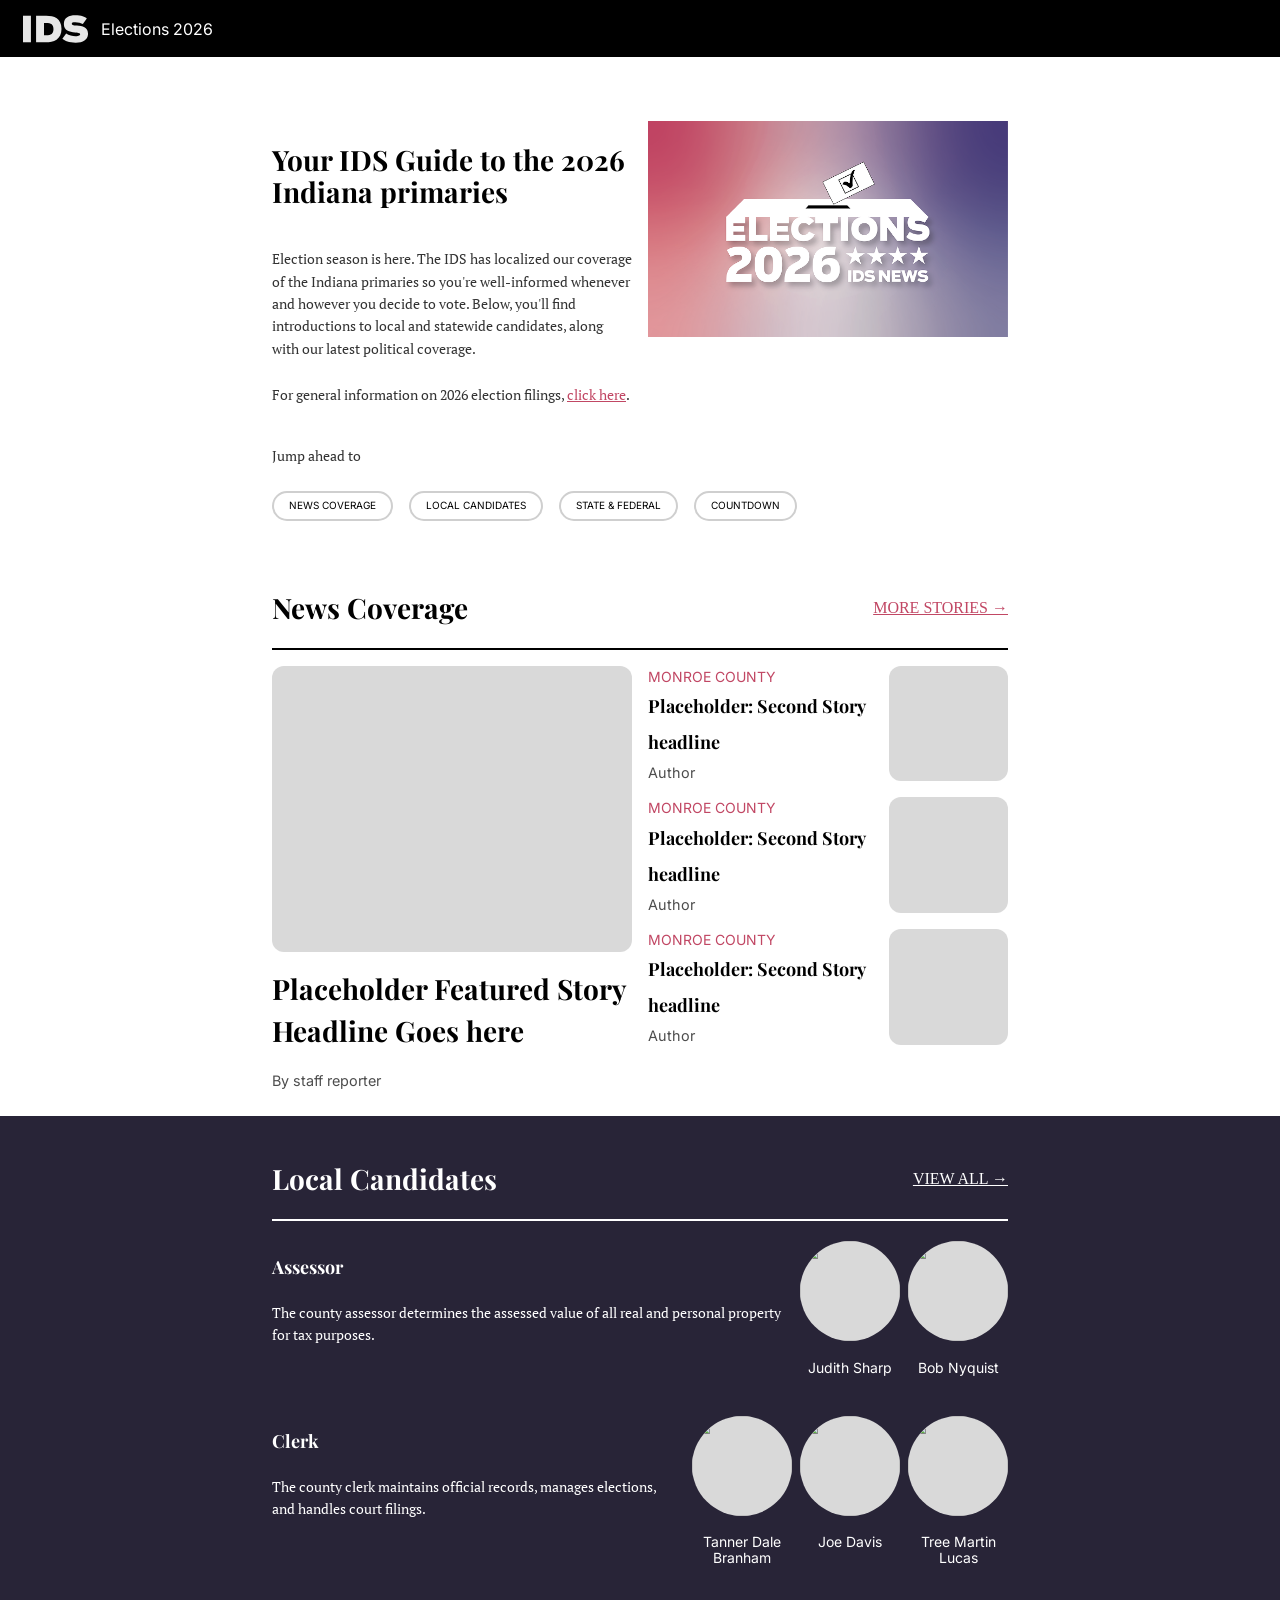
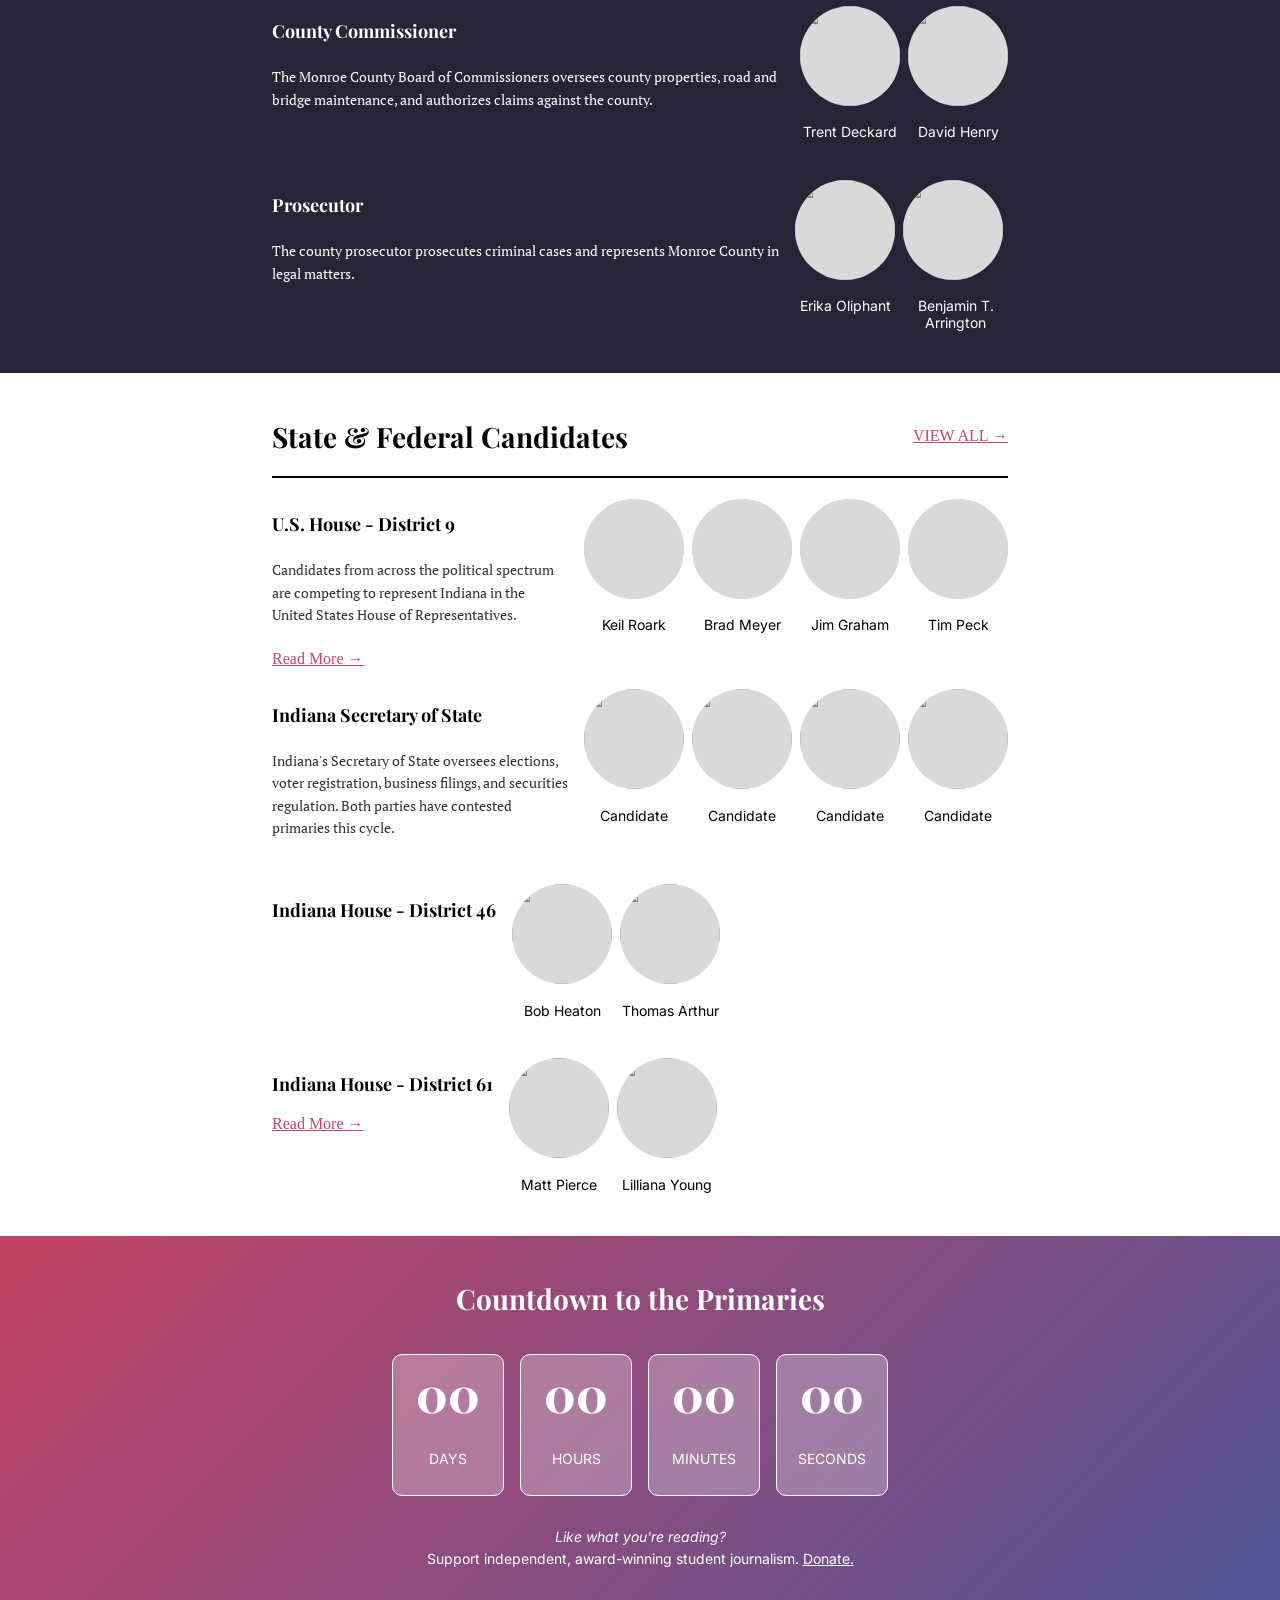
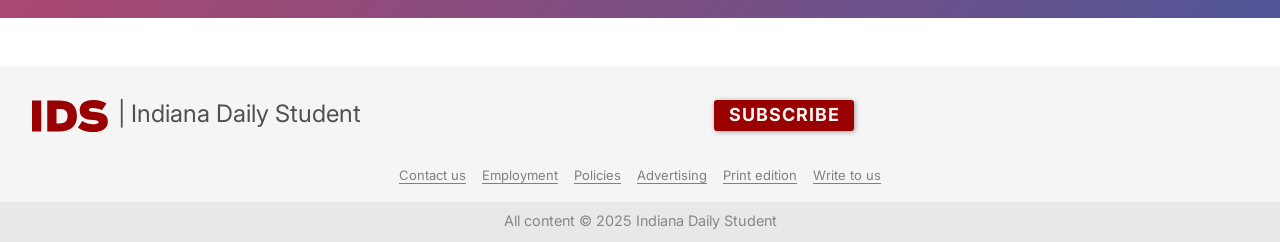
==== index.html @ b4aaa190 "Mostly done" ====
<!DOCTYPE html>
<html lang="en">

<head>
    <meta charset="UTF-8">
    <meta name="viewport" content="width=device-width, initial-scale=1.0">
    <meta http-equiv="X-UA-Compatible" content="ie=edge">

    <!-- Title (pulls from metadata.json) -->
    <title> Hello</title>

    <!-- favicon -->
    <link rel="SHORTCUT ICON"
        href="https://s3.amazonaws.com/snwceomedia/ids/f07d2fab-1ce4-46fd-b3b3-44a57ab9fb95.sized-1000x1000.jpg">

    <!-- CSS stylesheets -->
    <link rel="stylesheet" href="css/normalize.css"> <!-- normalize — removes default browser styles -->
    <link rel="stylesheet" href="css/ids.css"> <!-- IDS stylesheet — default IDS styles -->
    <link rel="stylesheet" href="css/style.css"> <!-- Local stylesheet — put all your design choices here -->

    <!-- Font Awesome — for the social media icons and hamburger menu icon -->
    <script src="https://kit.fontawesome.com/0218ede635.js" crossorigin="anonymous"></script>

    <!-- SOCIAL CARDS — Make sure to update!! -->
    <meta property="og:url" content="http://specials.idsnews.com/url" />
    <meta property="og:type" content="article" />
    <meta property="og:title" content="Headline" /> <!-- TODO: headline -->
    <meta property="og:description" content="Abstract" /> <!-- TODO: abstract -->
    <meta property="og:site_name" content="IDS News">
    <meta property="og:image" content="" /> <!-- TODO: link to dominant image -->
    <meta name="twitter:card" content="summary_large_image">
    <meta name="twitter:site" content="@idsnews">
    <meta name="twitter:creator" content="@idsnews">
    <meta name="twitter:title" content="Headline"> <!-- TODO: headline -->
    <meta name="twitter:description" content="Abstract"> <!-- TODO: abstract -->
    <meta name="twitter:image" content=""> <!-- TODO: link to dominant image -->

    <!-- START Ad content: this goes in the head content -->
    <!-- don't mess with this — it will work all on it's own :-) -->
    <script async='async' src='https://www.googletagservices.com/tag/js/gpt.js'></script>
    <script>
        var googletag = googletag || {};
        googletag.cmd = googletag.cmd || [];
    </script>
    <script>
        googletag.cmd.push(function () {
            //all other leaderboards
            var mapping1 = googletag.sizeMapping()
                .addSize([768, 0], [728, 90]) // Desktops and Tablets
                .addSize([0, 0], [320, 50]) // Mobile devices
                .build();
            googletag.defineSlot('/32635621/ids_specials1_leaderboard_728x90', [[728, 90], [320, 50]], 'div-gpt-ad-1512489859064-0').defineSizeMapping(mapping1).addService(googletag.pubads());
            googletag.defineSlot('/32635621/ids_specials2_leaderboard_728x90', [[728, 90], [320, 50]], 'div-gpt-ad-1512489859064-1').defineSizeMapping(mapping1).addService(googletag.pubads());
            googletag.defineSlot('/32635621/ids_specials3_rectangle_300x250', [300, 250], 'div-gpt-ad-1512489859064-2').addService(googletag.pubads());
            googletag.defineSlot('/32635621/ids_specials4_rectangle_300x250', [300, 250], 'div-gpt-ad-1512489859064-3').addService(googletag.pubads());
            googletag.defineSlot('/32635621/ids_specials5_rectangle_300x250', [300, 250], 'div-gpt-ad-1512489859064-4').addService(googletag.pubads());
            googletag.pubads().enableSingleRequest();
            googletag.pubads().collapseEmptyDivs();
            googletag.enableServices();
        });
    </script>
</head>

<body>
    <!-- Google Tag Manager -->
    <!-- (also don't have to worry about this at all) -->
    <noscript>
        <iframe src="//www.googletagmanager.com/ns.html?id=GTM-NBJX8F" height="0" width="0"
            style="display:none;visibility:hidden"></iframe>
    </noscript>
    <script src="js/googleTagManager.js"></script>

    <div class="helper"></div>

    <nav>
        <ul>
            <li class="logo">
                <a href="https://www.idsnews.com">
                    <!-- IDS LOGO SVG -->
                    <svg viewBox="0 0 163.17 68.85">
                        <path style="fill:white;" d="M0,67.77V1.08H19.89V67.77Z" />
                        <path style="fill:white;"
                            d="M32.85,67.77V1.08H58.32c19.44,0,38.34,6.21,38.34,33.3,0,26.64-20.07,33.39-39.6,33.39ZM52.74,50.4h5.85c12.06,0,17.91-4.41,17.91-16s-5.67-15.3-18.81-15.3H52.74Z" />
                        <path style="fill:white;"
                            d="M98.82,59l9.54-13.59c6.66,4.59,15.93,7,23.31,7,9.45,0,11.7-2.16,11.7-4.86s-2.7-3.78-12.51-4.59c-14.31-1.17-28.26-4.86-28.26-21.15C102.6,5.67,115.83,0,131,0c15.84,0,24.48,4.05,29.16,7.83l-9.9,14.31c-3.78-2.52-12.33-4.77-19-4.77s-8.73,1.08-8.73,3.69c0,3.24,2.79,4.05,12.69,4.86,14.94,1.26,28,4.14,28,20.7,0,13.5-11.52,22.23-30.87,22.23C114.66,68.85,105.84,64.53,98.82,59Z" />
                    </svg>
                </a>
                <span id="slug"></span> <!-- slug auto pulls from metadata.json -->
            </li>
            <li class="toggle">
                <i class="fas fa-bars fa-lg"></i>
            </li>
            <li id="socials" class="item">
                <!-- links generate automatically from metadata.json -->
            </li>
        </ul>
    </nav>

    <header>

        <div class="section" id="welcome-graf">
            <div class="story">

                <div class="col-2-resp">
                    <div>
                        <h1 id="welcome-head">
                            Your IDS Guide to the 2026 Indiana primaries
                        </h1>

                        <p>Election season is here. The IDS has localized our coverage of the Indiana primaries so
                            you're well-informed whenever and however you decide to vote. Below, you'll find
                            introductions to local and statewide candidates, along with our latest political coverage.
                        </p>

                        <p>For general information on 2026 election filings,
                            <a href="https://www.in.gov/sos/elections/candidate-information/" target="_blank"
                                rel="noopener noreferrer">click here</a>.
                        </p>
                    </div>

                    <div>
                        <img src="head_imag.png" alt="Elections 2026 - IDS News">
                    </div>
                </div>


                <div id="table-of-contents">
                    <p>Jump ahead to</p>
                    <div id="contents-links" class="flex">
                        <div class="pill"><a href="#news">NEWS COVERAGE</a></div>
                        <div class="pill"><a href="#local-candidates">LOCAL CANDIDATES</a></div>
                        <div class="pill"><a href="#fed-candidates">STATE &amp; FEDERAL</a></div>
                        <div class="pill"><a href="#countdown">COUNTDOWN</a></div>
                    </div>
                </div>

            </div>
        </div>
    </header>

    <!-- main article -->
    <main>
        <div class="section" id="news-sec">
            <div class="section-anchor" id="news"></div>
            <div class="story">

                <div class="section-header">
                    <h2>News Coverage</h2>
                    <a href="./stories.html">MORE STORIES</a>
                </div>
                <table id="statistics" class="table table-condensed table-striped"></table>
                <!-- Big card and cards to right... -->
                <div id="articles" class="col-2-resp">
                    <div class="flex-c featured-story">
                        <img src="Rectangle 2.png" alt="">
                        <h3>Placeholder Featured Story Headline Goes here</h3>
                        <p class="credit">By staff reporter</p>
                    </div>

                    <div class="article-list flex-c">
                        <div class="article flex-h">
                            <div>
                                <p class="place">MONROE COUNTY</p>
                                <h3>Placeholder: Second Story headline</h3>
                                <p class="credit">Author</p>
                            </div>
                            <img src="Rectangle 2.png" alt="">
                        </div>

                        <div class="article flex-h">
                            <div>
                                <p class="place">MONROE COUNTY</p>
                                <h3>Placeholder: Second Story headline</h3>
                                <p class="credit">Author</p>
                            </div>
                            <img src="Rectangle 2.png" alt="">
                        </div>

                        <div class="article flex-h">
                            <div>
                                <p class="place">MONROE COUNTY</p>
                                <h3>Placeholder: Second Story headline</h3>
                                <p class="credit">Author</p>
                            </div>
                            <img src="Rectangle 2.png" alt="">
                        </div>
                    </div>
                </div>
            </div>
        </div>


        <div class="section" id="local-candidates-sec">
            <div class="section-anchor" id="local-candidates"></div>
            <div class="story">
                <div class="section-header">
                    <h2>Local Candidates</h2>
                    <a href="./local.html">VIEW ALL</a>
                </div>

                <!-- Three rows -->
                <div>
                    <div class="candidate-row">
                        <div>
                            <h3>Assessor</h3>
                            <p>The county assessor determines the assessed value of all real and
                                personal property for tax purposes.</p>
                            <!-- <a href="">READ MORE</a> -->
                        </div>
                        <div class="headshots">
                            <div>
                                <img src="" alt="" class="headshot">
                                <h4>Judith Sharp</h4>
                            </div>
                            <div>
                                <img src="" alt="" class="headshot">
                                <h4>Bob Nyquist</h4>
                            </div>

                        </div>
                    </div>

                    <div class="candidate-row">
                        <div>
                            <h3>Clerk</h3>
                            <p>The county clerk maintains official records, manages elections, and handles court
                                filings.</p>
                            <!-- <a href="">READ MORE</a> -->
                        </div>
                        <div class="headshots">
                            <div>
                                <img src="" alt="" class="headshot">
                                <h4>Tanner Dale Branham</h4>
                            </div>
                            <div>
                                <img src="" alt="" class="headshot">
                                <h4>Joe Davis</h4>
                            </div>
                            <div>
                                <img src="" alt="" class="headshot">
                                <h4>Tree Martin Lucas</h4>
                            </div>

                        </div>
                    </div>

                    <div class="candidate-row">
                        <div>
                            <h3>County Commissioner</h3>
                            <p>The Monroe County Board of Commissioners oversees county properties, road and bridge
                                maintenance, and authorizes claims against the county.</p>
                            <!-- <a href="">Read More</a> -->
                        </div>
                        <div class="headshots">
                            <div>
                                <img src="" alt="" class="headshot">
                                <h4>Trent Deckard</h4>
                            </div>
                            <div>
                                <img src="" alt="" class="headshot">
                                <h4>David Henry</h4>
                            </div>

                        </div>
                    </div>
                    <div class="candidate-row">
                        <div>
                            <h3>Prosecutor</h3>
                            <p>The county prosecutor prosecutes criminal cases and represents Monroe County in legal
                                matters.</p>
                            <!-- <a href="">Read More</a> -->
                        </div>
                        <div class="headshots">
                            <div>
                                <img src="" alt="" class="headshot">
                                <h4>Erika Oliphant</h4>
                            </div>
                            <div>
                                <img src="" alt="" class="headshot">
                                <h4>Benjamin T. Arrington</h4>
                            </div>

                        </div>
                    </div>

                </div>
            </div>
        </div>
        <!-- End Local Candidates -->

        <div class="section" id="fed-candidates-sec">
            <div class="section-anchor" id="fed-candidates"></div>
            <div class="story">
                <div class="section-header">
                    <h2>State &amp; Federal Candidates</h2>
                    <a href="./state_fed.html">VIEW ALL</a>
                </div>

                <!-- Three rows -->
                <div>

                    <div class="candidate-row">
                        <div>
                            <h3>U.S. House - District 9</h3>
                            <p>Candidates from across the political spectrum are competing to represent Indiana in the
                                United States House of Representatives.</p>
                            <a href="https://www.idsnews.com/article/2026/02/district-9-election-candidates-monroe-county-democrats-open-house"
                                target="_blank" class="arrow-link">Read More</a>
                        </div>
                        <div class="headshots">
                            <div class="">
                                <img class="headshot" src="Rectangle 2.png" alt="">
                                <h4>Keil Roark</h4>

                            </div>

                            <div class="">
                                <img class="headshot" src="Rectangle 2.png" alt="">
                                <h4>Brad Meyer</h4>

                            </div>

                            <div class="">
                                <img class="headshot" src="Rectangle 2.png" alt="">
                                <h4>Jim Graham</h4>

                            </div>

                            <div class="">
                                <img class="headshot" src="Rectangle 2.png" alt="">
                                <h4>Tim Peck</h4>
                            </div>

                            <!-- TODO: Should we add erin Houchin? -->

                        </div>
                    </div>
                    <div class="candidate-row">
                        <div>
                            <h3>Indiana Secretary of State</h3>
                            <p>
                                Indiana's Secretary of State oversees elections, voter registration, business filings,
                                and securities
                                regulation. Both parties have contested primaries this cycle.
                            </p>
                            <!-- <a href="">Read More</a> -->
                        </div>
                        <!-- TODO: Add these in... -->
                        <div class="headshots">
                            <div>
                                <img src="" alt="" class="headshot">
                                <h4>Candidate</h4>
                            </div>
                            <div>
                                <img src="" alt="" class="headshot">
                                <h4>Candidate</h4>
                            </div>
                            <div>
                                <img src="" alt="" class="headshot">
                                <h4>Candidate</h4>
                            </div>
                            <div>
                                <img src="" alt="" class="headshot">
                                <h4>Candidate</h4>
                            </div>
                        </div>
                    </div>

                    <div class="candidate-row">
                        <div>
                            <h3>Indiana House - District 46</h3>
                            <!-- <p>
                                Indiana's Secretary of State oversees elections, voter registration, business filings,
                                and securities
                                regulation. Both parties have contested primaries this cycle.
                            </p> -->
                            <!-- <a href="">Read More</a> -->
                        </div>
                        <!-- TODO: Add these in... -->
                        <div class="headshots">
                            <div>
                                <img src="" alt="" class="headshot">
                                <h4>Bob Heaton</h4>
                            </div>
                            <div>
                                <img src="" alt="" class="headshot">
                                <h4>Thomas Arthur</h4>
                            </div>
                           
                        </div>
                    </div>

                    <div class="candidate-row">
                        <div>
                            <h3>Indiana House - District 61</h3>
                            <!-- <p>
                                Indiana's Secretary of State oversees elections, voter registration, business filings,
                                and securities
                                regulation. Both parties have contested primaries this cycle.
                            </p> -->
                            <a class="arrow-link" target="_blank" href="https://www.idsnews.com/article/2026/03/bloomington-indiana-district-state-candidates-democratic-primary-lilliana-young-matt-pierce">Read More</a>
                        </div>
                        <!-- TODO: Add these in... -->
                        <div class="headshots">
                            <div>
                                <img src="" alt="" class="headshot">
                                <h4>Matt Pierce</h4>
                            </div>
                            <div>
                                <img src="" alt="" class="headshot">
                                <h4>Lilliana Young</h4>
                            </div>
                            
                        </div>
                    </div>

                </div>
            </div>
        </div>
        <!-- End State and Fed -->



        <div class="section" id="countdown-sec">
            <div class="section-anchor" id="countdown"></div>
            <div class="story">
                <div class="flex-c">
                    <h2>Countdown to the Primaries </h2>


                    <div class="flex-h timer-row">
                        <div class="flex-c countdown-num">
                            <p class="countdown-text" id="countdown-days">00</p>
                            <p class="countdown-label">DAYS</p>
                        </div>
                        <div class="flex-c countdown-num">
                            <p class="countdown-text" id="countdown-hrs">00</p>
                            <p class="countdown-label">HOURS</p>
                        </div>
                        <div class="flex-c countdown-num">
                            <p class="countdown-text" id="countdown-mins">00</p>
                            <p class="countdown-label">MINUTES</p>
                        </div>
                        <div class="flex-c countdown-num">
                            <p class="countdown-text" id="countdown-secs">00</p>
                            <p class="countdown-label">SECONDS</p>
                        </div>
                    </div>

                    <p class="donate">
                        <em>Like what you're reading?</em><br>
                        Support independent, award-winning student journalism.
                        <a href="https://www.idsnews.com/page/donate" target="_blank">Donate.</a>
                    </p>
                </div>


            </div>
            <!-- TODO -->
            <script src="js/countdown.js"></script>
    </main>

    <footer>

        <div class="footer-row">
            <!-- IDS LOGO SVG -->
            <div class="logo">
                <a href="https://idsnews.com">
                    <svg viewBox="0 0 163.17 68.85">
                        <path style="fill:#990000;" d="M0,67.77V1.08H19.89V67.77Z" />
                        <path style="fill:#990000;"
                            d="M32.85,67.77V1.08H58.32c19.44,0,38.34,6.21,38.34,33.3,0,26.64-20.07,33.39-39.6,33.39ZM52.74,50.4h5.85c12.06,0,17.91-4.41,17.91-16s-5.67-15.3-18.81-15.3H52.74Z" />
                        <path style="fill:#990000;"
                            d="M98.82,59l9.54-13.59c6.66,4.59,15.93,7,23.31,7,9.45,0,11.7-2.16,11.7-4.86s-2.7-3.78-12.51-4.59c-14.31-1.17-28.26-4.86-28.26-21.15C102.6,5.67,115.83,0,131,0c15.84,0,24.48,4.05,29.16,7.83l-9.9,14.31c-3.78-2.52-12.33-4.77-19-4.77s-8.73,1.08-8.73,3.69c0,3.24,2.79,4.05,12.69,4.86,14.94,1.26,28,4.14,28,20.7,0,13.5-11.52,22.23-30.87,22.23C114.66,68.85,105.84,64.53,98.82,59Z" />
                    </svg>
                    <span class="show-desktop"> | Indiana Daily Student</span>
                </a>
            </div>
            <a class="subscribe show-desktop" href="https://www.idsnews.com/page/newsletters" target="_blank">
                SUBSCRIBE
            </a>
            <div class="socials">
                <a href="https://www.facebook.com/idsnews" target="_blank"><i class="fab fa-facebook"></i></a>
                <a href="https://twitter.com/idsnews" target="_blank"><i class="fab fa-twitter"></i></a>
                <a href="https://www.instagram.com/idsnews/" target="_blank"><i class="fab fa-instagram"></i></a>
                <a href="https://open.spotify.com/show/4Dq0KFTxDssQSioraHBW0j" target="_blank"><i
                        class="fab fa-spotify"></i></a>
            </div>
        </div>
        <div class="links">
            <p><a href="https://www.idsnews.com/page/contact" target="_blank">Contact us</a></p>
            <p><a href="https://www.idsnews.com/page/employment" target="_blank">Employment</a></p>
            <p><a href="https://www.idsnews.com/page/policies" target="_blank">Policies</a></p>
            <p><a href="https://s3.amazonaws.com/snwceomedia/ids/45e13f9c-6411-4947-8db6-2bf00b0e8d93.original.pdf"
                    target="_blank">Advertising</a></p>
            <p><a href="https://issuu.com/idsnews" target="_blank">Print edition</a></p>
            <p><a href="https://www.idsnews.com/page/contact" target="_blank">Write to us</a></p>
        </div>
        <p class="copyright"><small>All content &copy; 2025 Indiana Daily Student</small></p>
    </footer>

    <!-- Jquery cdn — used to set data scroll speed (set in ids.js file) -->
    <script src="https://ajax.googleapis.com/ajax/libs/jquery/3.5.1/jquery.min.js"></script>
    <script src="js/ads.js"></script>
    <script src="js/ids.js"></script>
    <script src="js/metadata.js"></script>
    <!-- Sheetrock -->
    <script src="https://unpkg.com/sheetrock@1.2.0/dist/sheetrock.min.js"></script>
    <script src="js/sheet.js"></script>
</body>

</html>
---- css/ids.css ----
/*
    IDS CSS STYLES
    These are the default styles for an IDS buildout.
    It includes navigation, typography, spacing, colors, photo placement, etc.
    Any css styles specific to your story's layout should be changed in the style.css file!
    ********** DON'T CHANGE STYLES HERE — CHANGE STYLE.CSS FILE **********
*/

/* import IDS fonts from Google fonts  */
@import url('https://fonts.googleapis.com/css2?family=Source+Sans+Pro:ital,wght@0,200;0,400;0,600;0,900;1,200;1,400;1,600;1,900&display=swap');
@import url('https://fonts.googleapis.com/css2?family=PT+Serif:ital,wght@0,400;0,700;1,400;1,700&display=swap');
@import url('https://fonts.googleapis.com/css2?family=Inter:wght@100;200;300;400;500;600;700;800;900&display=swap');
@import url('https://fonts.googleapis.com/css2?family=Playfair+Display:ital,wght@0,400;0,500;0,600;0,700;0,800;0,900;1,400;1,500;1,600;1,700;1,800;1,900&display=swap');

/* natural box model */
html {
    box-sizing: border-box;
}

*,
*:before,
*:after {
    box-sizing: inherit;
}

.ad-code {
    text-align: center;
}

/* UTILITIES */
/* hides an element on screen, but not from screen readers */
.sr-only {
    position: absolute;
    width: 1px;
    height: 1px;
    padding: 0;
    margin: -1px;
    overflow: hidden;
    clip: rect(0, 0, 0, 0);
    border: 0;
}

/* COLORS */
/* Use color variables so it's easier to change colors later */
/* Will create a warning in the W3C CSS validator */
/* Ignore that - CSS variables are fine to use */
:root {
    --footer: #EDEBEB;

    /* breakpoints */
    --small: 480px;
    --medium: 768px;
    --large: 1024px;

    /* nav height */
    --nav-height: 57.422px;

    /* colors */
    --idsred: #990000;
    --offblack: rgb(24, 24, 24);
    --gray05: rgb(242, 242, 242);
    --gray10: rgb(230, 230, 230);
    --gray15: rgb(218, 218, 218);
    --gray20: rgb(204, 204, 204);
    --gray30: rgb(179, 179, 179);
    --gray40: rgb(153, 153, 153);
    --gray50: rgb(128, 128, 128);
    --gray60: rgb(102, 102, 102);
    --gray70: rgb(77, 77, 77);
    --gray80: rgb(51, 51, 51);
    --gray90: rgb(26, 26, 26);

    /* widths */
    --width-xxl: 1600px;
    --width-xl: 1280px;
    --width-lg: 992px;
    --width-md: 672px;
    --width-sm: 336px;
    --width-xs: 192px;

    /* padding/margin variables */
    --xxs: 4px;
    --xs: 8px;
    --sm: 16px;
    --md: 24px;
    --lg: 32px;
    --xl: 48px;
    --xxl: 64px;
}

/*
    TYPOGRAPHY
*/

/* fonts */
h1,
h2,
h3 {
    font-family: 'Playfair Display', 'Times New Roman', serif;
}

h4,
.ad,
.ad-caption,
.bylines p,
footer p,
#methodology p,
.related span,
.attribute,
.bio p,
.dropcap:first-letter,
li.logo,
.logo,
footer a.subscribe,
.donate,
figcaption,
p.caption,
p.credit,
span.caption,
p.copyright {
    font-family: 'Inter', sans-serif;
    font-weight: 400;
}

p {
    font-family: 'PT Serif', sans-serif;
}

.quote {
    font-family: 'Libre Bodoni', serif;
}

/* color */
body {
    color: var(--gray80);
}

#methodology p {
    font-size: 14px;
    margin-top: 0.75em;
    margin-bottom: 0.5em;
}

h1,
h2 {
    color: black;
    font-weight: 800;
}

h1 {
    /* first headline */
    padding: var(--xxs) 0 0.75em;
    font-size: 32px;
}

h2 {
    /* second headline */
    font-size: 40px;
}

h3 {
    /* section header */
    font-size: 36px;
    line-height: 42px;
    margin: 1.4em 0 0.55em;
    font-weight: 600;
}

h4 {
    /* video headline/methodology subheadline */
    font-weight: 600;
    font-size: 18px;
}

p {
    /* body copy */
    font-size: 18px;
    line-height: 1.6;
    margin-bottom: var(--md);
}

figcaption,
p.caption,
p.credit {
    color: var(--gray70);
}

.bylines p {
    /* bylines */
    font-size: 16px;
    line-height: 1.4;
    margin: 0.2em;
    color: var(--gray70);
}

.related {
    padding: var(--md) 0;
    margin-top: 0;
    /* font-size: 0.95em; */
}

.related span {
    font-weight: bold;
}

.dropcap:first-letter {
    /* drop cap */
    font-weight: 700;
    float: left;
    font-size: 4.0em;
    line-height: 0.65;
    margin: 0.04em 0.1em 0 0;
    color: var(--darkgray);
}

.section-break {
    /* ••• */
    color: var(--gray70);
    padding-top: 15px;
    padding-bottom: 15px;
    letter-spacing: 25px;
    text-align: center;
}



/* navbar */
nav {
    background-color: black;
    color: white;
    position: fixed;
    width: 100%;
    z-index: 200;
    -webkit-transition: 1s;
    /* For Safari 3.1 to 6.0 */
    transition: 1s;
    height: var(--nav-height);
    top: 0;
}

nav li {
    list-style-type: none;
    white-space: nowrap;
}

nav li a {
    margin: 0 0.5em;
}

nav ul {
    margin: 0;
    padding: 15px;
    display: -webkit-flex;
    display: flex;
    flex-flow: row wrap;
    -webkit-align-items: center;
    align-items: center;
}

/* styles for li items makes the spacing/alignment work on the menu */
/* also allows the responsive menu toggler behavior */
li.logo {
    margin-right: auto;
    /* put the logo on the left */
    display: flex;
    align-items: center;
    font-size: 16px;
}

li.logo svg {
    width: 70px;
    height: 28px;
    padding-right: 5px;
}

li.logo span {
    -webkit-transition: 1s;
    /* For Safari 3.1 to 6.0 */
    transition: 1s;
}

li.item {
    font-size: 18px;
    text-align: right;
}

li.item a {
    margin-top: 0.8em;
}

li.toggle {
    /* show menu bar (toggle class) */
    display: block;
    cursor: pointer;

    margin-left: auto;
    margin-right: 10px;
    color: white;
    font-size: 16px;
}

nav a {
    /* so the ENTIRE item is clickable */
    display: block;

    /* design choices */
    text-decoration: none;
    color: white;
    opacity: 0.9;
}

/* hide all list items **that aren't logo or toggle** */
nav ul li:not(.logo):not(.toggle) {
    display: none;
}

nav ul div {
    display: none;
}

/* reveal hidden items (on toggle) */
/* force this display to take precedence and be more "!important" */
/* to display properly, also set the width to 100% */
.show {
    display: block !important;
    width: 100%;
    margin-bottom: 8px;
}

/* 
    ARTICLE ALIGNMENT (flexbox added in larger view widths)
*/
article {
    padding-top: var(--xl);
}

section p:first-child {
    margin-top: 0;
}

.bylines {
    padding-top: 6.5px;
    max-width: var(--medium);
    margin-left: auto;
    margin-right: auto;
    padding-left: var(--sm);
    padding-right: var(--sm);
}

#pubdate {
    font-size: 0.85em;
    margin-bottom: var(--md);
    margin-top: var(--xs);
}

.line-after:after {
    /* add horizontal lines btwn byline divs */
    content: "";
    border: 1px solid var(--gray);
    width: 100%;
    height: 0;
    display: block;
    margin: 1.0em 0;
}

.story {
    max-width: var(--medium);
    padding-left: var(--sm);
    padding-right: var(--sm);
    margin-left: auto;
    margin-right: auto;
}

/* 
    PHOTOS
*/
img {
    display: block;
    width: 100%;
}

figcaption,
p.caption {
    margin-top: 0;
    font-size: 14px;
    line-height: 1.25em;
    margin-bottom: 0;
    padding-top: 4px;
    /* padding-right: var(--md);
    padding-left: var(--md); */
}

span.credit,
p.credit {
    text-transform: uppercase;
    font-size: .9em;
    text-align: right;
    margin-bottom: 3px;
    margin-top: 0;
    line-height: 1.2em;
    padding-top: var(--xxs);
}

figure {
    margin: var(--xl) auto var(--lg);
}

.sm-image {
    max-width: var(--width-sm);
}

.inline-image {
    max-width: var(--medium);
    padding-left: var(--sm);
    padding-right: var(--sm);
}

.lg-image {
    max-width: var(--width-lg);
}

@media screen and (max-width: 992px) {
    .lg-image figcaption {
        padding-left: var(--sm);
        padding-right: var(--sm);
    }
}

.xl-image {
    max-width: var(--width-xl);
}

@media screen and (max-width: 1280px) {
    .xl-image figcaption {
        padding-left: var(--sm);
        padding-right: var(--sm);
    }
}

.xxl-image {
    max-width: var(--width-xxl);
}

@media screen and (max-width: 1600px) {
    .xxl-image figcaption {
        padding-left: var(--sm);
        padding-right: var(--sm);
    }
}

.imagegrid {
    max-width: var(--width-xl);
    display: grid;
    grid-template-columns: repeat(12, 1fr);
    grid-gap: 15px;
    padding-left: var(--sm);
    padding-right: var(--sm);
    margin: var(--xxl) auto var(--xl);
}

.imagegrid figure {
    margin: 0;
}

.grid-image-1 {
    grid-area: 1/1/1/8;
}

.grid-image-2 {
    grid-area: 1/8/1/13;
    align-self: end;
}

.grid-image-3 {
    grid-area: 2/1/2/6;
}

.grid-image-4 {
    grid-area: 2/6/2/13;
}

.imagegrid .caption {
    grid-column: 1/13;
    max-width: var(--medium);
    margin-left: auto;
    margin-right: auto;
    padding-left: var(--sm);
    padding-right: var(--sm);
}

.big-graphic {
    width: 100%;
    padding-bottom: 35px;
    padding-top: 20px;
}

.big-image>.embed-container {
    margin: 0 15px;
}

h4 {
    margin-left: 15px;
    margin-right: 15px;
}

.side-by-side {
    max-width: var(--width-lg);
    display: grid;
    grid-template-columns: repeat(2, 1fr);
    grid-gap: 15px;
    margin: var(--xl) auto var(--lg);
}

.side-by-side figure {
    margin: 0;
}

/* youtube embed styles */
.embed-container {
    position: relative;
    padding-bottom: 56.25%;
    height: 0;
    overflow: hidden;
    max-width: 100%;
}

.embed-container iframe,
.embed-container object,
.embed-container embed {
    position: absolute;
    top: 0;
    left: 0;
    width: 100%;
    height: 100%;
}

/* pulled quotes */
.pull-quote-center {
    max-width: var(--width-lg);
    padding: var(--lg) var(--sm) var(--md);
    margin: 0 auto;
}

.quote {
    font-size: 26px;
    line-height: 32px;
    margin-bottom: var(--sm);
    text-align: center;
    font-style: italic;
    font-weight: 300;
}

.attribute {
    font-size: 18px;
    color: var(--gray40);
    margin-top: 0;
    text-align: center;
}

/*
    LINKS
*/
/* default link styles */
a:link,
a:visited {
    color: var(--gray90);
    text-decoration: none;
    border-bottom: 0.125em solid var(--gray90);
}

a:hover,
a:active {
    color: var(--gray90);
    border-bottom: none;
}

/* navbar social icons */
nav li a:link,
nav li a:visited {
    color: white;
    text-decoration: none;
    border-bottom: none;
}

nav li a:hover,
nav li a:active {
    color: white;
    text-decoration: none;
    border-bottom: none;
}

/* byline links */
.bylines a:link,
.bylines a:visited {
    color: var(--gray80);
    text-decoration: underline;
    border-bottom: none;
}

.bylines a:hover,
.bylines a:active {
    color: var(--gray80);
    text-decoration: underline;
    border-bottom: none;
}

/* 
    MUGS & DONATE
*/

.author-bios {
    margin-top: var(--xl);
    margin-bottom: var(--lg);
}

.bio>div {
    display: flex;
    align-items: center;
    padding-top: 15px;
}

.bio::before,
.bio:last-child::after {
    content: "";
    border: 1px solid lightgray;
    width: 100%;
    height: 0;
    display: block;
    margin: 1.5em 0 0.5em;
}

.bio img {
    max-width: 75px;
    max-height: 75px;
    min-width: 75px;
    min-height: 75px;
    border-radius: 50%;
    margin-right: 15px;

    object-fit: cover;
}

.bio p {
    line-height: 1.3em;
    margin-bottom: 0.5em;
    margin-top: var(--xs);
}

.bio p:nth-child(2) {
    font-size: 0.95em;
}

.donate,
.donate a {
    color: var(--gray70);
    border-bottom-color: var(--gray70);
}

#methodology {
    background-color: var(--gray05);
    padding: var(--xxs) var(--md);
    margin-top: var(--lg);
    padding-bottom: var(--sm);
    border-radius: 4px;
}

.code {
    font-family: 'Courier New', Courier, monospace;
    background-color: var(--gray20);
    padding: var(--xxs) var(--xs);
    border-radius: 4px;
    font-weight: bold;
}

/*
    FOOTER
*/
footer {
    margin-top: 3.0em;
    color: rgb(80, 80, 80);
    background-color: #f5f5f5;
}

footer .copyright {
    background-color: #e8e8e8;
    margin: 0;
    padding: 7px 0 10px;
    color: rgb(135, 135, 135);
    text-align: center;
}

footer p.copyright {
    padding: var(--xxs);
    padding-bottom: var(--xs);
    font-size: 18px;
}

footer .links {
    display: flex;
    flex-flow: row wrap;
    justify-content: center;
    margin-bottom: var(--sm);
}

.footer-row {
    padding: var(--lg);
    display: flex;
    align-items: center;
    justify-content: space-between;
}

footer svg {
    height: 32px;
    margin-right: 10px;
}

.logo {
    font-size: 24px;
    display: flex;
    cursor: pointer;
}

.logo a {
    display: flex;
    border-bottom: none;
}

footer .logo span {
    color: var(--darkgray);
}

footer a.subscribe {
    /* subscribe button */
    font-weight: bold;
    letter-spacing: 0.05em;
    font-size: 18px;
    padding: 5px 15px;
    background-color: #990000;
    color: #f5f5f5;
    border-radius: 3px;
}

footer a.subscribe:link,
footer a.subscribe:visited {
    border-bottom: none;
    box-shadow: 1px 1px 5px rgb(157, 157, 157);
    transform: scale(1);
    transition: box-shadow .2s, transform .2s;
}

footer a.subscribe:hover,
footer a.subscribe:active {
    box-shadow: 2px 2px 10px rgb(157, 157, 157);
    transform: scale(1.02);
    transition: box-shadow .2s, transform .2s;
}

footer .socials a {
    border-bottom: none;
    color: #990000;
    font-size: 30px;
    margin-left: 10px;
}

.links p {
    font-size: 13px;
    margin: 0 8px;
}

.links p,
.links a {
    color: gray;
    border-bottom-color: gray;
}

/* 
    ADVERTISEMENTS
*/
.ad {
    padding-top: var(--xxl);
    padding-bottom: var(--xxl);
    text-align: center;
}

.ad-caption {
    text-align: center;
    font-size: 12px;
    padding-top: 15px;
    text-transform: uppercase;
}

.ad-block {
    margin-top: var(--xl);
    padding-bottom: 20px;
    margin-bottom: var(--xl);
    background: var(--gray05);
    width: 100%;
}

.ad-code {
    padding-bottom: 30px;
}

/* MEDIA QUERIES FROM SMALLEST TO LARGEST = MOBILE FIRST */
/* Extra small devices (portrait phones, less than 576px)
No media query for `xs` since this is the default */

.show-desktop {
    display: none;
    margin: none;
    padding: none;
}

.show-mobile {
    display: block;
}

/* Small devices (landscape phones, 576px and up) */
@media (min-width: 576px) {}

/* Medium devices (tablets, 768px and up) */
@media (min-width: 768px) {
    .show-desktop {
        display: block;
    }

    .show-mobile {
        display: none;
        padding: 0 !important;
    }

    /* Hide menu toggle */
    li.toggle {
        /* hide menu bars (the toggle) */
        display: none;
    }

    li.item {
        display: flex !important;
        align-items: center;
        margin-left: auto;
    }

    li.item a {
        margin-top: 0;
    }
}

/* Large devices (desktops, 992px and up) */
@media (min-width: 992px) {

    .wide-left {
        padding-top: 20px;
        padding-bottom: 10px;
        padding-right: 25px;
        margin-left: -15%;
        margin-bottom: 0;
        margin-top: 0;
        float: left;
        width: 60%;
        text-align: left;
    }

    .wide-right {
        padding-top: 20px;
        padding-bottom: 10px;
        padding-left: 25px;
        margin-left: 10px;
        margin-right: -15%;
        margin-bottom: 0;
        float: right;
        width: 60%;
    }


    .big-image>.embed-container {
        margin: 0;
    }

    h4 {
        margin-left: 0;
        margin-right: 0;
    }


}

/* Extra large devices (large desktops, 1200px and up) */
@media (min-width: 1200px) {}
---- css/style.css ----
/* 
    SET YOUR STYLES IN THIS FILE
    For help, see the style.css documentation: https://www.notion.so/style-css-cac459cc9c384da08f561394bcee4cbf
*/

* {
  /* border: 2px solid lime; */
}

/* FONTS */
/* add any @import statements for novelty fonts you want to use here ↓ */

/* COLORS */
:root {
  /* --mycolor: #your color here; */
  --idsred: #990000;
  --darkgray: rgb(80, 80, 80);
  --link-color: #C14764;
  --navy: #282437;
}

#statistics {
  display: none;
}

.place {
  color: var(--link-color);
  font-family: 'Inter', sans-serif;
  text-transform: uppercase;
}

a:link.article-link,
a:visited.article-link {
  text-decoration: none;
  ;
}

a:link.article-link:hover,
a:visited.article-link:hover {
  h3 {
    text-decoration: underline;
  }
}

#articles,
#articles-extra {
  margin-top: 1em;

  img {
    border-radius: 12px;
    object-fit: cover;
  }

  .featured-story {
    h3 {
      font-size: 28px;
    }
  }


  h3 {
    margin: 0;
  }


  p.credit {
    text-align: left;
    text-transform: none;
  }

}



.article-list .article {
  p {
    margin: 0;
  }

  img {
    max-width: 33%;
  }

  h3 {
    line-height: 2;
  }
}


#articles-extra .article {
  justify-content: space-between;
}


header {
  padding-top: calc(var(--nav-height) + 40px);
}



/* 
  GENERICS
*/
.col-2-resp {
  display: grid;
  grid-template-columns: 1fr 1fr;
  gap: 1em;
}

.flex {
  display: flex;
}

.flex-h {
  display: flex;
  gap: 1em;
}

.flex-c {
  display: flex;
  gap: 1em;
  flex-direction: column;
}

.pill {
  height: 30px;
  border: 2px solid #CFCFCF;
  border-radius: 15px;
  padding: 0 15px;
  display: flex;
  align-items: center;

  a:link,
  a:visited {
    text-decoration: none;
    border: none;
    font-family: 'Inter', sans-serif;
    color: black
  }
}


a:link:not(footer *),
a:visited:not(footer *) {
  color: var(--link-color);
  text-decoration: underline;
  border: none;
}





.section-header {
  display: flex;
  justify-content: space-between;
  align-items: center;

  border-bottom: 2px solid black;

  a::after {
    content: "  →";
  }
}

.arrow-link::after {
  content: "  →";
}

.race-details {
  .flex-h {
    flex-wrap: wrap;
  }
}

.candidate {
  display: flex;
  flex-direction: column;
  justify-content: end;
  align-items: center;

  .incumbent {
    border-color: var(--link-color);
    background-color: #C1476466;
    width: fit-content;
    margin-bottom: 1em;
    align-self: first baseline;

    p {
      font-family: 'Inter', sans-serif;
      color: var(--link-color);
      margin: 0;
      font-size: 10px;
    }
  }

  img {
    width: 200px;
    height: 200px;
    border-radius: 150px;
    object-fit: cover;
  }

  .party {
    text-transform: uppercase;
    font-family: 'Inter', sans-serif;
    font-size: 12px;
  }

  .party.dem {
    color: #0D1BB3;
  }

  .party.rep {
    color: #D81811;
  }
}

.next-step {
  border-left: 4px solid var(--link-color);
  padding-left: 0.5em;
}



/* JUMPING NONSENSE */
.section-anchor {
  position: relative;
  top: calc(-1 * var(--nav-height));
}

#contents-links {
  gap: 1em;
  flex-wrap: wrap;
}


#countdown-sec {
  background: linear-gradient(135deg, #C44365, #505697);

  h2,
  h3,
  h4,
  p,
  a:link,
  a:visited {
    color: white;
  }

  .flex-c {
    align-items: center;
  }

  .countdown-num {
    width: 7em;
    border: 1px solid white;
    border-radius: 10px;
    background-color: #ffffff44;

    .countdown-text {
      font-family: 'Playfair Display', 'Times New Roman', serif;
      font-size: 3em;
      font-weight: 800;
      margin: 0;
    }

    .countdown-label {
      margin-top: 0;
      font-family: 'Inter', sans-serif;
    }
  }

  .donate {
    text-align: center;
  }
}

/* 
  SET ANY MORE STYLES YOU WANT BELOW
  Be sure to delete empty declarations
*/

/* 
TYPOGRAPHY
*/

h1 {
  color: black;
  font-size: 28px;
  font-weight: 700;
}

h2 {
  color: black;
  font-size: 28px;
  font-weight: 700;
}

h3 {
  color: black;
  font-size: 18px;
  font-weight: 700;
}

h4 {
  color: black;
  font-size: 14px;
  font-weight: 400;
}


p {
  font-size: 14px;
}


.headshot {
  width: 100px;
  height: 100px;
  border-radius: 100px;
  background-color: #D9D9D9;
}


/* Specific Stuff */
#table-of-contents {
  .pill {
    font-size: 10px;
    ;
  }
}

header#local-candidates-sec {
  padding-bottom: 40px;
}


#local-candidates-sec {
  background-color: #282437;

  .section-header {
    border-color: white;
  }

  h1,
  h2,
  h3,
  h4,
  p,
  a:link,
  a:visited {
    color: white;
  }
}

.section {
  padding: 1.5em 0;
}


.candidate-row {
  display: flex;
  gap: 1em;

  .headshots {
    display: flex;
    justify-content: center;
    gap: .5em;
    margin-top: 1.3em;
  }


  h4 {
    font-weight: 400;
    text-align: center;
  }
}




/* 
media queries helper
*/
.helper {
  /* comment out next line to get visual help with media queries while you code */
  display: none !important;

  width: 60px;
  height: 60px;
  background-color: red;
  position: fixed;
  bottom: 10px;
  left: 10px;
  display: flex;
  align-items: center;
  justify-content: center;
}

.helper::after {
  content: 'XS';
  color: white;
  font-family: Lato, sans-serif;
  font-weight: bold;
  font-size: 25px;
}


@media (max-width: 576px) {
  .col-2-resp {
    display: flex;
    flex-direction: column;
  }

  .article {
    justify-content: space-between;
  }

  .race-details {
    .flex-h {
      justify-content: center;
    }
  }


  .candidate-row {
    flex-direction: column;

    .headshots {
      flex-wrap: wrap;
      justify-content: left;
    }
  }

  .candidate {
    img {
      width: 150px;
      height: 150px;
    }
  }


  #countdown-sec {
    .timer-row {
      width: 100%;
      justify-content: center;
    }

    .countdown-num {
      /* width: em; */
      width: 20%;;
      border: 1px solid white;
      border-radius: 10px;
      background-color: #ffffff44;


      .countdown-text {
        font-family: 'Playfair Display', 'Times New Roman', serif;
        font-size: 2em;
        font-weight: 800;
        margin: 0;
      }

      .countdown-label {
        margin-top: 0;
        font-family: 'Inter', sans-serif;
        font-size: 0.5em;
        margin-bottom: 0.5em;
      }
    }

    .donate {
      text-align: center;
    }
  }
}

/* MEDIA QUERIES FROM SMALLEST TO LARGEST = MOBILE FIRST */
/* use these for responsive design — you can set different styles based on how wide the screen is */
/* Extra small devices (portrait phones, less than 576px)
No media query for `xs` since this is the default */

/* Small devices (landscape phones, 576px and up) */
@media (min-width: 576px) {
  .helper {
    background-color: orange;
  }

  .helper::after {
    content: 'S';
  }
}

/* Medium devices (tablets, 768px and up) */
@media (min-width: 768px) {
  header {
    /* adjust header image positioning for larger devices if needed */
    /* you can also change the header image for mobile here */
    /* background-position: 50% 50%; */
  }

  .helper {
    background-color: yellow;
  }

  .helper::after {
    content: 'M';
    color: black;
  }
}

/* Large devices (desktops, 992px and up) */
@media (min-width: 992px) {
  .helper {
    background-color: green;
  }

  .helper::after {
    content: 'L';
    color: white;
  }
}

/* Extra large devices (large desktops, 1200px and up) */
@media (min-width: 1200px) {
  .helper {
    background-color: blue;
  }

  .helper::after {
    content: 'XL';
  }
}
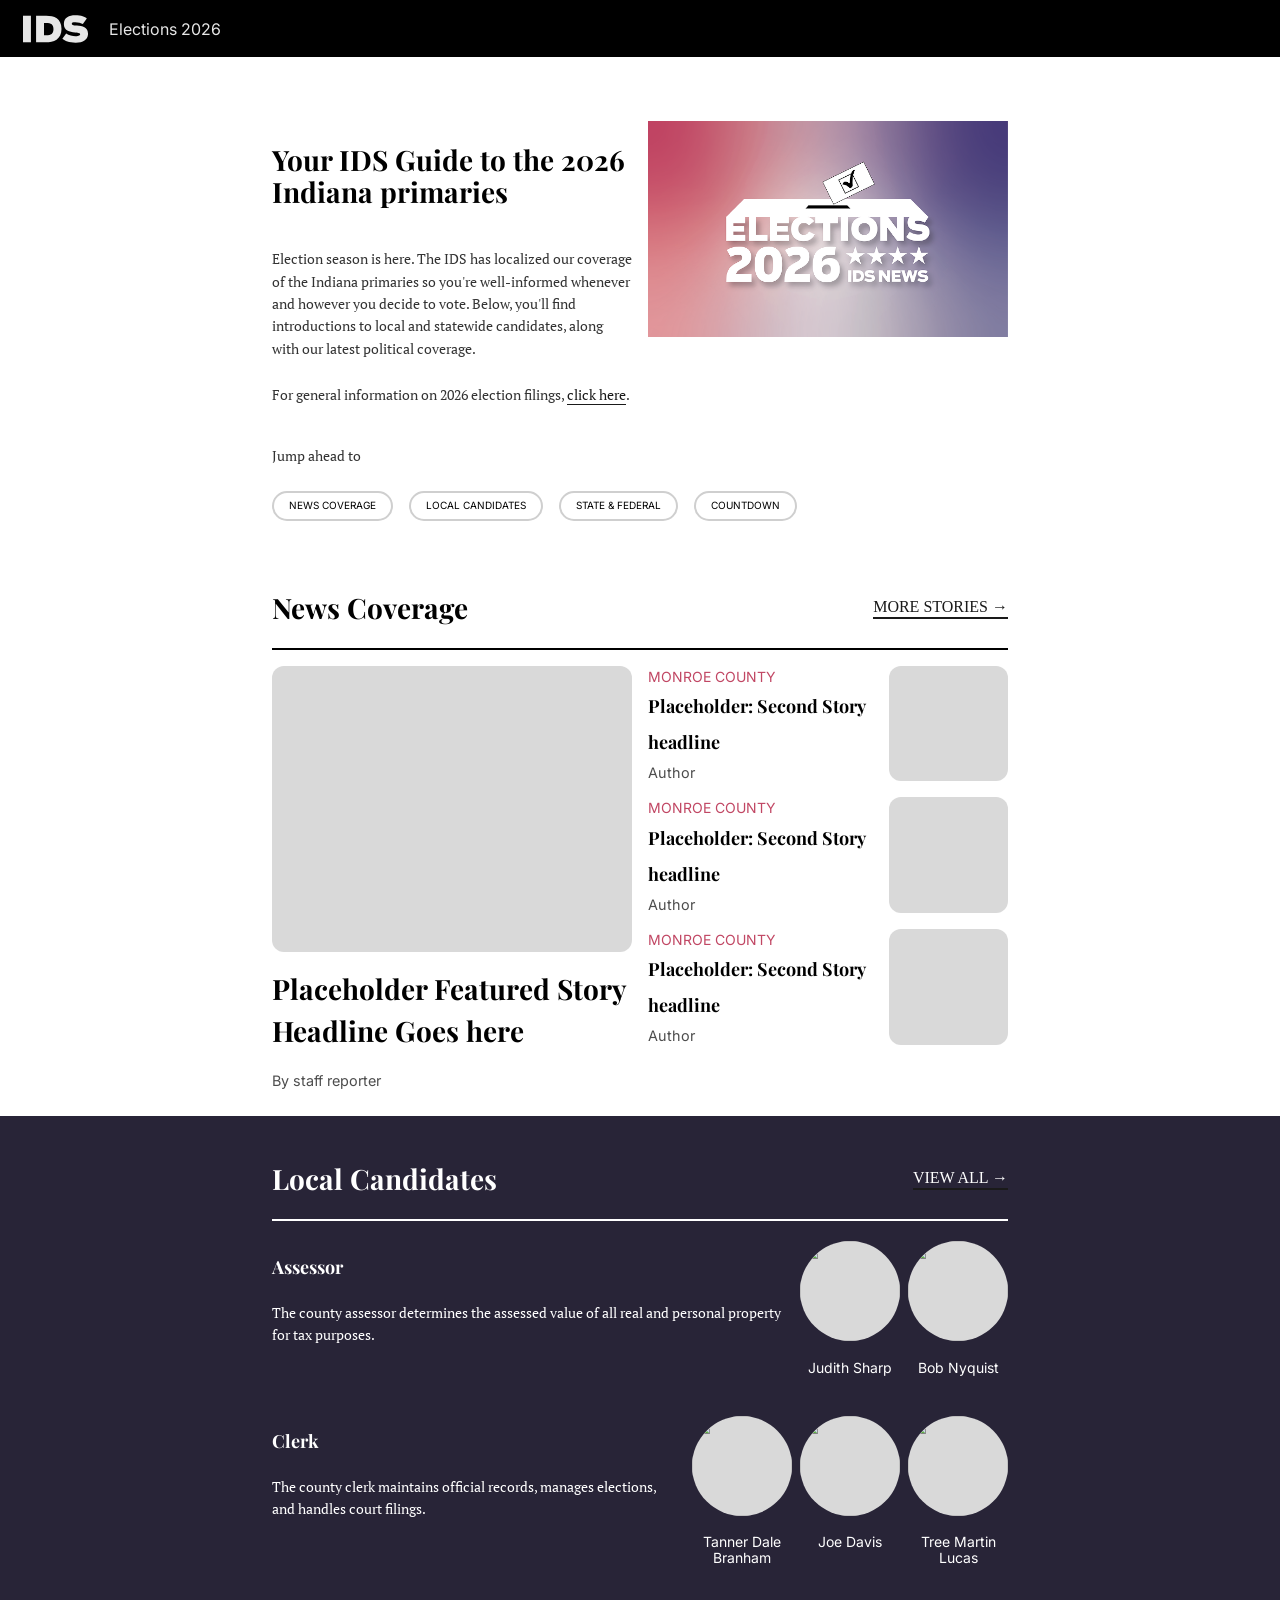
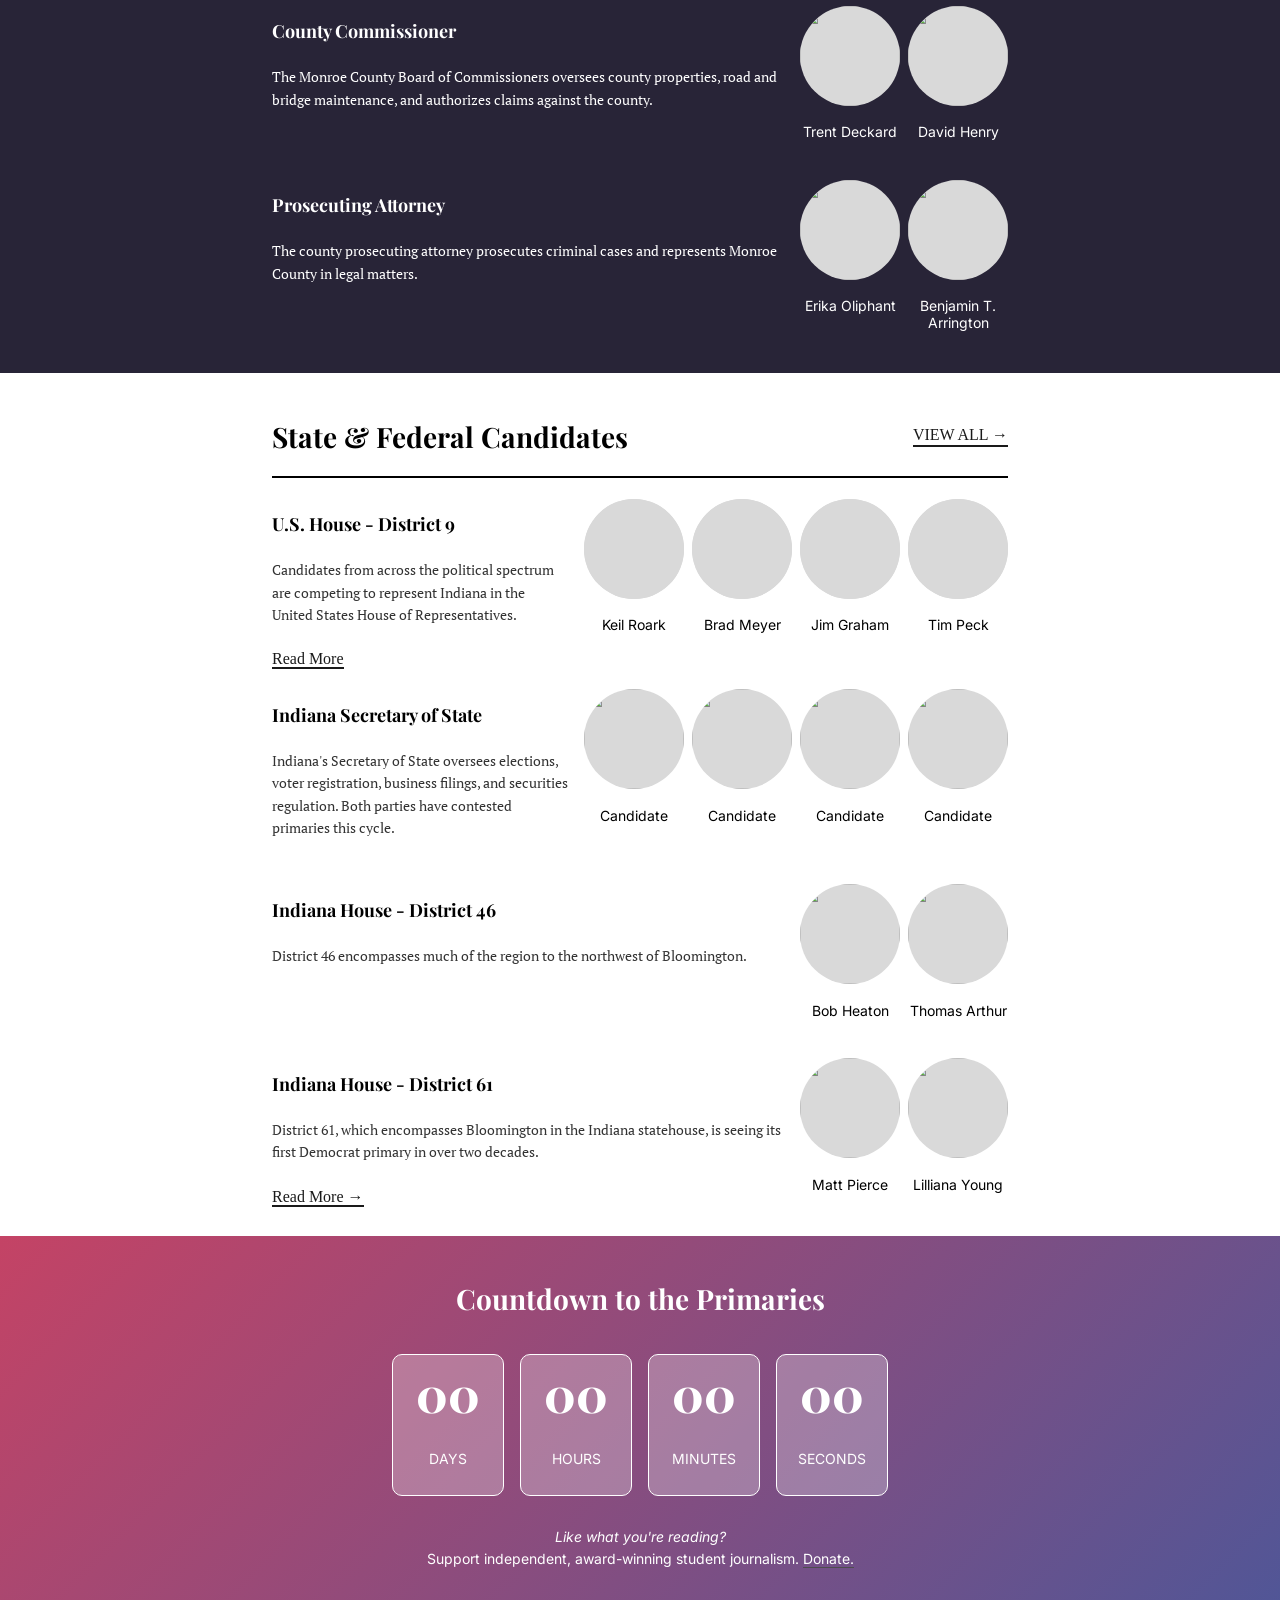
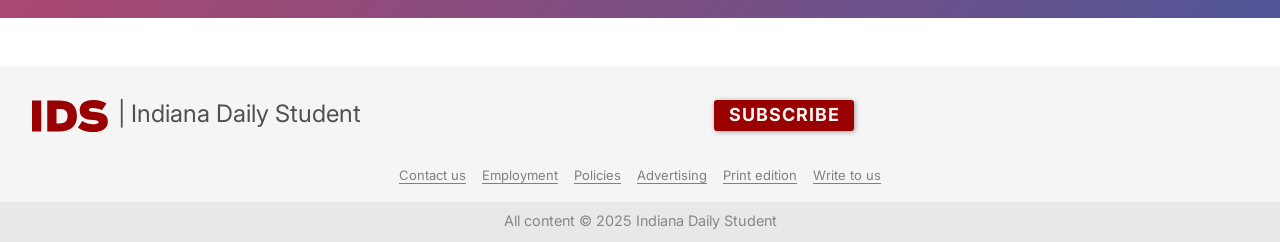
==== commit e6b47f4a: "done minus pics" ====
--- a/index.html
+++ b/index.html
@@ -113,7 +113,7 @@
                         </p>
 
                         <p>For general information on 2026 election filings,
-                            <a href="https://www.in.gov/sos/elections/candidate-information/" target="_blank"
+                            <a class="link" href="https://www.in.gov/sos/elections/candidate-information/" target="_blank"
                                 rel="noopener noreferrer">click here</a>.
                         </p>
                     </div>
@@ -127,10 +127,10 @@
                 <div id="table-of-contents">
                     <p>Jump ahead to</p>
                     <div id="contents-links" class="flex">
-                        <div class="pill"><a href="#news">NEWS COVERAGE</a></div>
-                        <div class="pill"><a href="#local-candidates">LOCAL CANDIDATES</a></div>
-                        <div class="pill"><a href="#fed-candidates">STATE &amp; FEDERAL</a></div>
-                        <div class="pill"><a href="#countdown">COUNTDOWN</a></div>
+                        <div class="pill"><a class="link" href="#news">NEWS COVERAGE</a></div>
+                        <div class="pill"><a class="link" href="#local-candidates">LOCAL CANDIDATES</a></div>
+                        <div class="pill"><a class="link" href="#fed-candidates">STATE &amp; FEDERAL</a></div>
+                        <div class="pill"><a class="link" href="#countdown">COUNTDOWN</a></div>
                     </div>
                 </div>
 
@@ -146,7 +146,7 @@
 
                 <div class="section-header">
                     <h2>News Coverage</h2>
-                    <a href="./stories.html">MORE STORIES</a>
+                    <a class="link" href="./stories.html">MORE STORIES</a>
                 </div>
                 <table id="statistics" class="table table-condensed table-striped"></table>
                 <!-- Big card and cards to right... -->
@@ -195,7 +195,7 @@
             <div class="story">
                 <div class="section-header">
                     <h2>Local Candidates</h2>
-                    <a href="./local.html">VIEW ALL</a>
+                    <a class="link" href="./local.html">VIEW ALL</a>
                 </div>
 
                 <!-- Three rows -->
@@ -205,7 +205,7 @@
                             <h3>Assessor</h3>
                             <p>The county assessor determines the assessed value of all real and
                                 personal property for tax purposes.</p>
-                            <!-- <a href="">READ MORE</a> -->
+                            <!-- <a class="link" href="">READ MORE</a> -->
                         </div>
                         <div class="headshots">
                             <div>
@@ -225,7 +225,7 @@
                             <h3>Clerk</h3>
                             <p>The county clerk maintains official records, manages elections, and handles court
                                 filings.</p>
-                            <!-- <a href="">READ MORE</a> -->
+                            <!-- <a class="link" href="">READ MORE</a> -->
                         </div>
                         <div class="headshots">
                             <div>
@@ -249,7 +249,7 @@
                             <h3>County Commissioner</h3>
                             <p>The Monroe County Board of Commissioners oversees county properties, road and bridge
                                 maintenance, and authorizes claims against the county.</p>
-                            <!-- <a href="">Read More</a> -->
+                            <!-- <a class="link" href="">Read More</a> -->
                         </div>
                         <div class="headshots">
                             <div>
@@ -265,10 +265,10 @@
                     </div>
                     <div class="candidate-row">
                         <div>
-                            <h3>Prosecutor</h3>
-                            <p>The county prosecutor prosecutes criminal cases and represents Monroe County in legal
+                            <h3>Prosecuting Attorney</h3>
+                            <p>The county prosecuting attorney prosecutes criminal cases and represents Monroe County in legal
                                 matters.</p>
-                            <!-- <a href="">Read More</a> -->
+                            <!-- <a class="link" href="">Read More</a> -->
                         </div>
                         <div class="headshots">
                             <div>
@@ -293,7 +293,7 @@
             <div class="story">
                 <div class="section-header">
                     <h2>State &amp; Federal Candidates</h2>
-                    <a href="./state_fed.html">VIEW ALL</a>
+                    <a class="link" href="./state_fed.html">VIEW ALL</a>
                 </div>
 
                 <!-- Three rows -->
@@ -304,7 +304,7 @@
                             <h3>U.S. House - District 9</h3>
                             <p>Candidates from across the political spectrum are competing to represent Indiana in the
                                 United States House of Representatives.</p>
-                            <a href="https://www.idsnews.com/article/2026/02/district-9-election-candidates-monroe-county-democrats-open-house"
+                            <a class="link" href="https://www.idsnews.com/article/2026/02/district-9-election-candidates-monroe-county-democrats-open-house"
                                 target="_blank" class="arrow-link">Read More</a>
                         </div>
                         <div class="headshots">
@@ -343,7 +343,7 @@
                                 and securities
                                 regulation. Both parties have contested primaries this cycle.
                             </p>
-                            <!-- <a href="">Read More</a> -->
+                            <!-- <a class="link" href="">Read More</a> -->
                         </div>
                         <!-- TODO: Add these in... -->
                         <div class="headshots">
@@ -369,12 +369,10 @@
                     <div class="candidate-row">
                         <div>
                             <h3>Indiana House - District 46</h3>
-                            <!-- <p>
-                                Indiana's Secretary of State oversees elections, voter registration, business filings,
-                                and securities
-                                regulation. Both parties have contested primaries this cycle.
-                            </p> -->
-                            <!-- <a href="">Read More</a> -->
+                            <p>
+                                District 46 encompasses much of the region to the northwest of Bloomington.
+                            </p>
+                            <!-- <a class="link" href="">Read More</a> -->
                         </div>
                         <!-- TODO: Add these in... -->
                         <div class="headshots">
@@ -393,12 +391,11 @@
                     <div class="candidate-row">
                         <div>
                             <h3>Indiana House - District 61</h3>
-                            <!-- <p>
-                                Indiana's Secretary of State oversees elections, voter registration, business filings,
-                                and securities
-                                regulation. Both parties have contested primaries this cycle.
-                            </p> -->
-                            <a class="arrow-link" target="_blank" href="https://www.idsnews.com/article/2026/03/bloomington-indiana-district-state-candidates-democratic-primary-lilliana-young-matt-pierce">Read More</a>
+                            <p>
+                               District 61, which encompasses Bloomington in the Indiana statehouse,
+            is seeing its first Democrat primary in over two decades.
+                            </p>
+                            <a class="link arrow-link" target="_blank" href="https://www.idsnews.com/article/2026/03/bloomington-indiana-district-state-candidates-democratic-primary-lilliana-young-matt-pierce">Read More</a>
                         </div>
                         <!-- TODO: Add these in... -->
                         <div class="headshots">
@@ -450,7 +447,7 @@
                     <p class="donate">
                         <em>Like what you're reading?</em><br>
                         Support independent, award-winning student journalism.
-                        <a href="https://www.idsnews.com/page/donate" target="_blank">Donate.</a>
+                        <a class="link" href="https://www.idsnews.com/page/donate" target="_blank">Donate.</a>
                     </p>
                 </div>
 
--- a/css/style.css
+++ b/css/style.css
@@ -1,20 +1,21 @@
+@charset "UTF-8";
+
 /* 
     SET YOUR STYLES IN THIS FILE
     For help, see the style.css documentation: https://www.notion.so/style-css-cac459cc9c384da08f561394bcee4cbf
 */
-
 * {
   /* border: 2px solid lime; */
+  ;
 }
 
 /* FONTS */
 /* add any @import statements for novelty fonts you want to use here ↓ */
-
 /* COLORS */
 :root {
   /* --mycolor: #your color here; */
   --idsred: #990000;
-  --darkgray: rgb(80, 80, 80);
+  --darkgray: #505050;
   --link-color: #C14764;
   --navy: #282437;
 }
@@ -32,71 +33,59 @@
 a:link.article-link,
 a:visited.article-link {
   text-decoration: none;
-  ;
-}
-
-a:link.article-link:hover,
-a:visited.article-link:hover {
-  h3 {
-    text-decoration: underline;
-  }
+}
+
+a:link.article-link:hover h3,
+a:visited.article-link:hover h3 {
+  text-decoration: underline;
 }
 
 #articles,
 #articles-extra {
   margin-top: 1em;
-
-  img {
-    border-radius: 12px;
-    object-fit: cover;
-  }
-
-  .featured-story {
-    h3 {
-      font-size: 28px;
-    }
-  }
-
-
-  h3 {
-    margin: 0;
-  }
-
-
-  p.credit {
-    text-align: left;
-    text-transform: none;
-  }
-
-}
-
-
-
-.article-list .article {
-  p {
-    margin: 0;
-  }
-
-  img {
-    max-width: 33%;
-  }
-
-  h3 {
-    line-height: 2;
-  }
-}
-
+}
+
+#articles img,
+#articles-extra img {
+  border-radius: 12px;
+  object-fit: cover;
+}
+
+#articles .featured-story h3,
+#articles-extra .featured-story h3 {
+  font-size: 28px;
+}
+
+#articles h3,
+#articles-extra h3 {
+  margin: 0;
+}
+
+#articles p.credit,
+#articles-extra p.credit {
+  text-align: left;
+  text-transform: none;
+}
+
+.article-list .article p {
+  margin: 0;
+}
+
+.article-list .article img {
+  max-width: 33%;
+}
+
+.article-list .article h3 {
+  line-height: 2;
+}
 
 #articles-extra .article {
   justify-content: space-between;
 }
 
-
 header {
   padding-top: calc(var(--nav-height) + 40px);
 }
-
-
 
 /* 
   GENERICS
@@ -129,48 +118,39 @@
   padding: 0 15px;
   display: flex;
   align-items: center;
-
-  a:link,
-  a:visited {
-    text-decoration: none;
-    border: none;
-    font-family: 'Inter', sans-serif;
-    color: black
-  }
-}
-
-
-a:link:not(footer *),
-a:visited:not(footer *) {
+}
+
+.pill a:link,
+.pill a:visited {
+  text-decoration: none;
+  border: none;
+  font-family: 'Inter', sans-serif;
+  color: black;
+}
+
+.link {
   color: var(--link-color);
   text-decoration: underline;
   border: none;
 }
 
-
-
-
-
 .section-header {
   display: flex;
   justify-content: space-between;
   align-items: center;
-
   border-bottom: 2px solid black;
-
-  a::after {
-    content: "  →";
-  }
+}
+
+.section-header a::after {
+  content: "  →";
 }
 
 .arrow-link::after {
   content: "  →";
 }
 
-.race-details {
-  .flex-h {
-    flex-wrap: wrap;
-  }
+.race-details .flex-h {
+  flex-wrap: wrap;
 }
 
 .candidate {
@@ -178,50 +158,48 @@
   flex-direction: column;
   justify-content: end;
   align-items: center;
-
-  .incumbent {
-    border-color: var(--link-color);
-    background-color: #C1476466;
-    width: fit-content;
-    margin-bottom: 1em;
-    align-self: first baseline;
-
-    p {
-      font-family: 'Inter', sans-serif;
-      color: var(--link-color);
-      margin: 0;
-      font-size: 10px;
-    }
-  }
-
-  img {
-    width: 200px;
-    height: 200px;
-    border-radius: 150px;
-    object-fit: cover;
-  }
-
-  .party {
-    text-transform: uppercase;
-    font-family: 'Inter', sans-serif;
-    font-size: 12px;
-  }
-
-  .party.dem {
-    color: #0D1BB3;
-  }
-
-  .party.rep {
-    color: #D81811;
-  }
+}
+
+.candidate .incumbent {
+  border-color: var(--link-color);
+  background-color: #C1476466;
+  width: fit-content;
+  margin-bottom: 1em;
+  align-self: first baseline;
+}
+
+.candidate .incumbent p {
+  font-family: 'Inter', sans-serif;
+  color: var(--link-color);
+  margin: 0;
+  font-size: 10px;
+}
+
+.candidate img {
+  width: 200px;
+  height: 200px;
+  border-radius: 150px;
+  object-fit: cover;
+}
+
+.candidate .party {
+  text-transform: uppercase;
+  font-family: 'Inter', sans-serif;
+  font-size: 12px;
+}
+
+.candidate .party.dem {
+  color: #0D1BB3;
+}
+
+.candidate .party.rep {
+  color: #D81811;
 }
 
 .next-step {
   border-left: 4px solid var(--link-color);
   padding-left: 0.5em;
 }
-
-
 
 /* JUMPING NONSENSE */
 .section-anchor {
@@ -234,56 +212,53 @@
   flex-wrap: wrap;
 }
 
-
 #countdown-sec {
   background: linear-gradient(135deg, #C44365, #505697);
-
-  h2,
-  h3,
-  h4,
-  p,
-  a:link,
-  a:visited {
-    color: white;
-  }
-
-  .flex-c {
-    align-items: center;
-  }
-
-  .countdown-num {
-    width: 7em;
-    border: 1px solid white;
-    border-radius: 10px;
-    background-color: #ffffff44;
-
-    .countdown-text {
-      font-family: 'Playfair Display', 'Times New Roman', serif;
-      font-size: 3em;
-      font-weight: 800;
-      margin: 0;
-    }
-
-    .countdown-label {
-      margin-top: 0;
-      font-family: 'Inter', sans-serif;
-    }
-  }
-
-  .donate {
-    text-align: center;
-  }
+}
+
+#countdown-sec h2,
+#countdown-sec h3,
+#countdown-sec h4,
+#countdown-sec p,
+#countdown-sec a:link,
+#countdown-sec a:visited {
+  color: white;
+}
+
+#countdown-sec .flex-c {
+  align-items: center;
+}
+
+#countdown-sec .countdown-num {
+  width: 7em;
+  border: 1px solid white;
+  border-radius: 10px;
+  background-color: #ffffff44;
+}
+
+#countdown-sec .countdown-num .countdown-text {
+  font-family: 'Playfair Display', 'Times New Roman', serif;
+  font-size: 3em;
+  font-weight: 800;
+  margin: 0;
+}
+
+#countdown-sec .countdown-num .countdown-label {
+  margin-top: 0;
+  font-family: 'Inter', sans-serif;
+}
+
+#countdown-sec .donate {
+  text-align: center;
 }
 
 /* 
   SET ANY MORE STYLES YOU WANT BELOW
   Be sure to delete empty declarations
 */
-
 /* 
 TYPOGRAPHY
 */
-
 h1 {
   color: black;
   font-size: 28px;
@@ -308,11 +283,9 @@
   font-weight: 400;
 }
 
-
 p {
   font-size: 14px;
 }
-
 
 .headshot {
   width: 100px;
@@ -321,63 +294,60 @@
   background-color: #D9D9D9;
 }
 
-
 /* Specific Stuff */
-#table-of-contents {
-  .pill {
-    font-size: 10px;
-    ;
-  }
+#table-of-contents .pill {
+  font-size: 10px;
 }
 
 header#local-candidates-sec {
   padding-bottom: 40px;
 }
 
-
 #local-candidates-sec {
   background-color: #282437;
-
-  .section-header {
-    border-color: white;
-  }
-
-  h1,
-  h2,
-  h3,
-  h4,
-  p,
-  a:link,
-  a:visited {
-    color: white;
-  }
+}
+
+#local-candidates-sec .section-header {
+  border-color: white;
+}
+
+#local-candidates-sec h1,
+#local-candidates-sec h2,
+#local-candidates-sec h3,
+#local-candidates-sec h4,
+#local-candidates-sec p,
+#local-candidates-sec a:link,
+#local-candidates-sec a:visited {
+  color: white;
 }
 
 .section {
   padding: 1.5em 0;
 }
 
-
 .candidate-row {
   display: flex;
   gap: 1em;
-
-  .headshots {
-    display: flex;
-    justify-content: center;
-    gap: .5em;
-    margin-top: 1.3em;
-  }
-
-
-  h4 {
-    font-weight: 400;
-    text-align: center;
-  }
-}
-
-
-
+  justify-content: space-between;
+}
+
+.candidate-row .headshots {
+  display: flex;
+  justify-content: center;
+  gap: .5em;
+  margin-top: 1.3em;
+}
+
+.candidate-row .headshots div {
+  display: flex;
+  flex-direction: column;
+  align-items: center;
+}
+
+.candidate-row h4 {
+  font-weight: 400;
+  text-align: center;
+}
 
 /* 
 media queries helper
@@ -385,7 +355,6 @@
 .helper {
   /* comment out next line to get visual help with media queries while you code */
   display: none !important;
-
   width: 60px;
   height: 60px;
   background-color: red;
@@ -405,7 +374,10 @@
   font-size: 25px;
 }
 
-
+/* MEDIA QUERIES FROM SMALLEST TO LARGEST = MOBILE FIRST */
+/* use these for responsive design — you can set different styles based on how wide the screen is */
+/* Extra small devices (portrait phones, less than 576px)
+No media query for `xs` since this is the default */
 @media (max-width: 576px) {
   .col-2-resp {
     display: flex;
@@ -416,118 +388,54 @@
     justify-content: space-between;
   }
 
-  .race-details {
-    .flex-h {
-      justify-content: center;
-    }
-  }
-
+  .race-details .flex-h {
+    justify-content: center;
+  }
 
   .candidate-row {
     flex-direction: column;
-
-    .headshots {
-      flex-wrap: wrap;
-      justify-content: left;
-    }
-  }
-
-  .candidate {
-    img {
-      width: 150px;
-      height: 150px;
-    }
-  }
-
-
-  #countdown-sec {
-    .timer-row {
-      width: 100%;
-      justify-content: center;
-    }
-
-    .countdown-num {
-      /* width: em; */
-      width: 20%;;
-      border: 1px solid white;
-      border-radius: 10px;
-      background-color: #ffffff44;
-
-
-      .countdown-text {
-        font-family: 'Playfair Display', 'Times New Roman', serif;
-        font-size: 2em;
-        font-weight: 800;
-        margin: 0;
-      }
-
-      .countdown-label {
-        margin-top: 0;
-        font-family: 'Inter', sans-serif;
-        font-size: 0.5em;
-        margin-bottom: 0.5em;
-      }
-    }
-
-    .donate {
-      text-align: center;
-    }
-  }
-}
-
-/* MEDIA QUERIES FROM SMALLEST TO LARGEST = MOBILE FIRST */
-/* use these for responsive design — you can set different styles based on how wide the screen is */
-/* Extra small devices (portrait phones, less than 576px)
-No media query for `xs` since this is the default */
-
-/* Small devices (landscape phones, 576px and up) */
-@media (min-width: 576px) {
-  .helper {
-    background-color: orange;
-  }
-
-  .helper::after {
-    content: 'S';
-  }
-}
-
-/* Medium devices (tablets, 768px and up) */
-@media (min-width: 768px) {
-  header {
-    /* adjust header image positioning for larger devices if needed */
-    /* you can also change the header image for mobile here */
-    /* background-position: 50% 50%; */
-  }
-
-  .helper {
-    background-color: yellow;
-  }
-
-  .helper::after {
-    content: 'M';
-    color: black;
-  }
-}
-
-/* Large devices (desktops, 992px and up) */
-@media (min-width: 992px) {
-  .helper {
-    background-color: green;
-  }
-
-  .helper::after {
-    content: 'L';
-    color: white;
-  }
-}
-
-/* Extra large devices (large desktops, 1200px and up) */
-@media (min-width: 1200px) {
-  .helper {
-    background-color: blue;
-  }
-
-  .helper::after {
-    content: 'XL';
-  }
-}+  }
+
+  .candidate-row .headshots {
+    flex-wrap: wrap;
+    justify-content: left;
+  }
+
+  .candidate img {
+    width: 150px;
+    height: 150px;
+  }
+
+  #countdown-sec .timer-row {
+    width: 100%;
+    justify-content: center;
+  }
+
+  #countdown-sec .countdown-num {
+    /* width: em; */
+    width: 20%;
+    border: 1px solid white;
+    border-radius: 10px;
+    background-color: #ffffff44;
+  }
+
+  #countdown-sec .countdown-num .countdown-text {
+    font-family: 'Playfair Display', 'Times New Roman', serif;
+    font-size: 2em;
+    font-weight: 800;
+    margin: 0;
+  }
+
+  #countdown-sec .countdown-num .countdown-label {
+    margin-top: 0;
+    font-family: 'Inter', sans-serif;
+    font-size: 0.5em;
+    margin-bottom: 0.5em;
+  }
+
+  #countdown-sec .donate {
+    text-align: center;
+  }
+}
+
+/* 768, 992, 1200 */
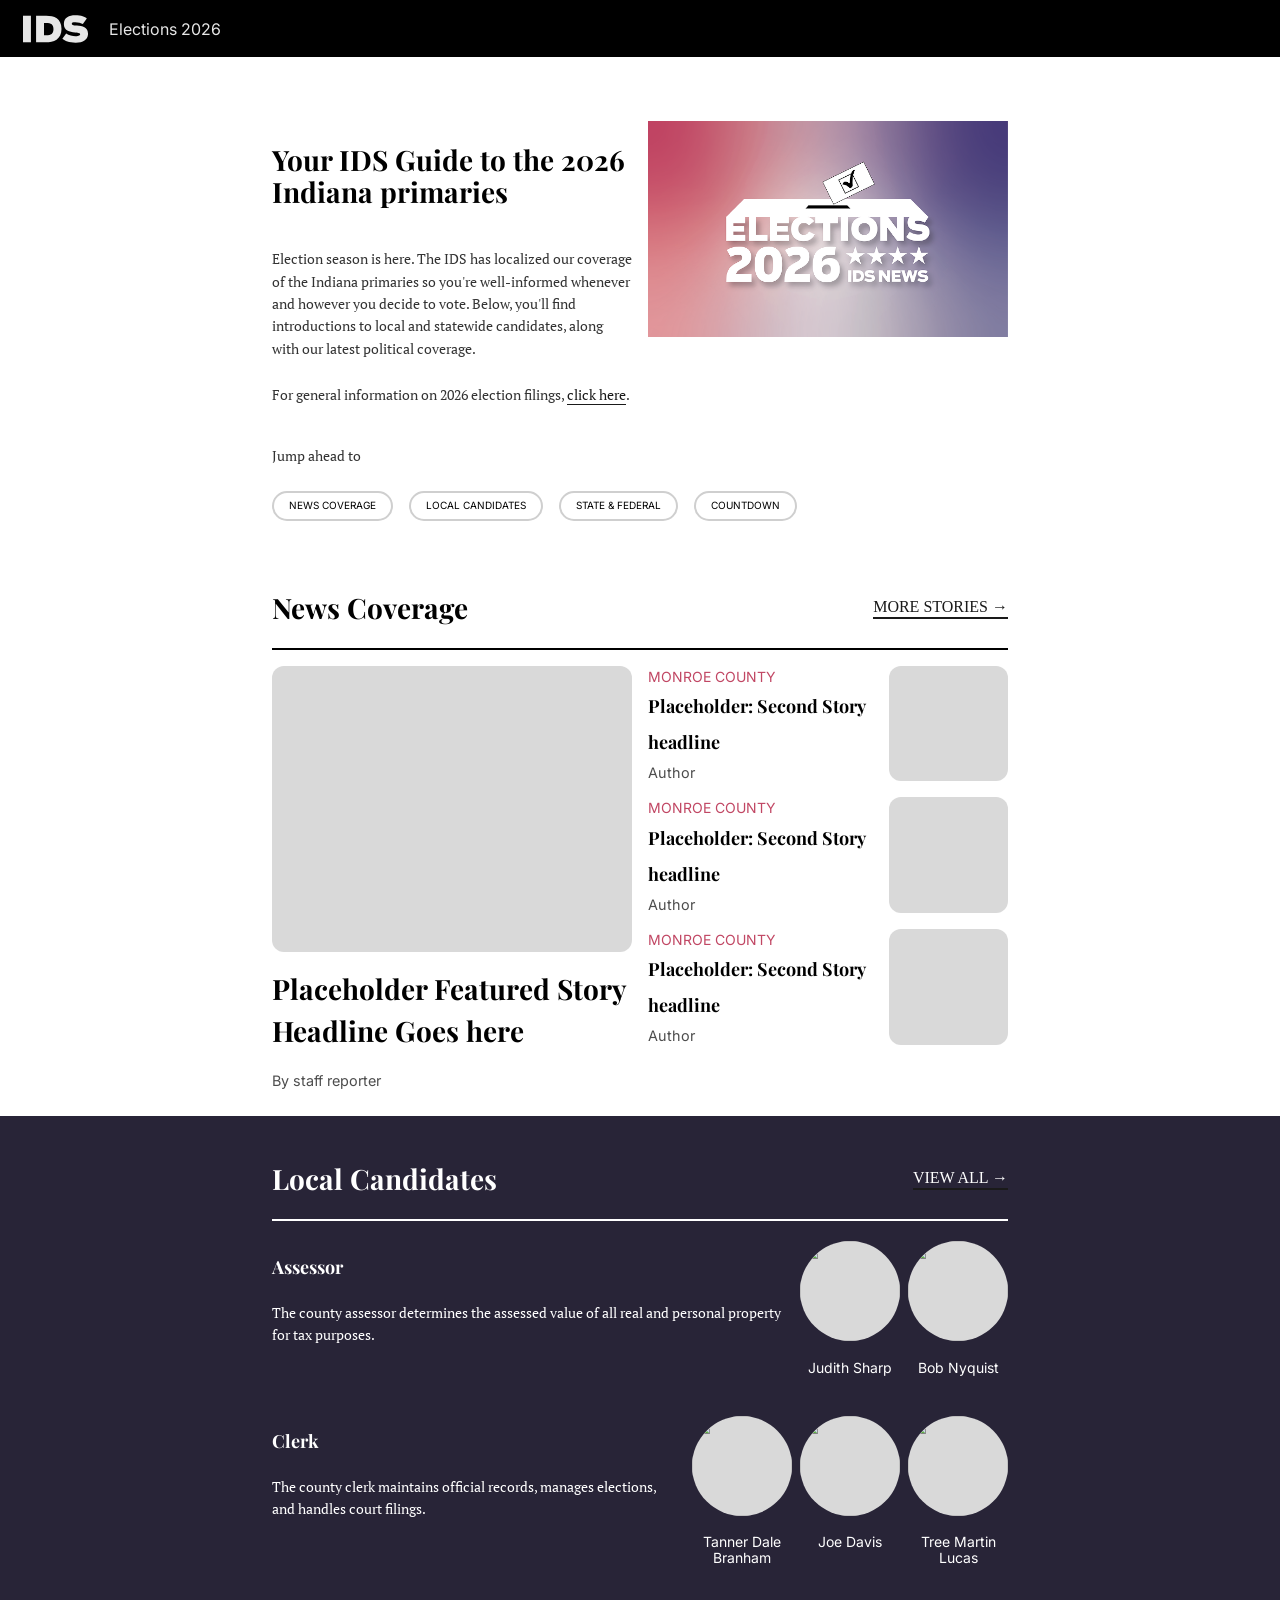
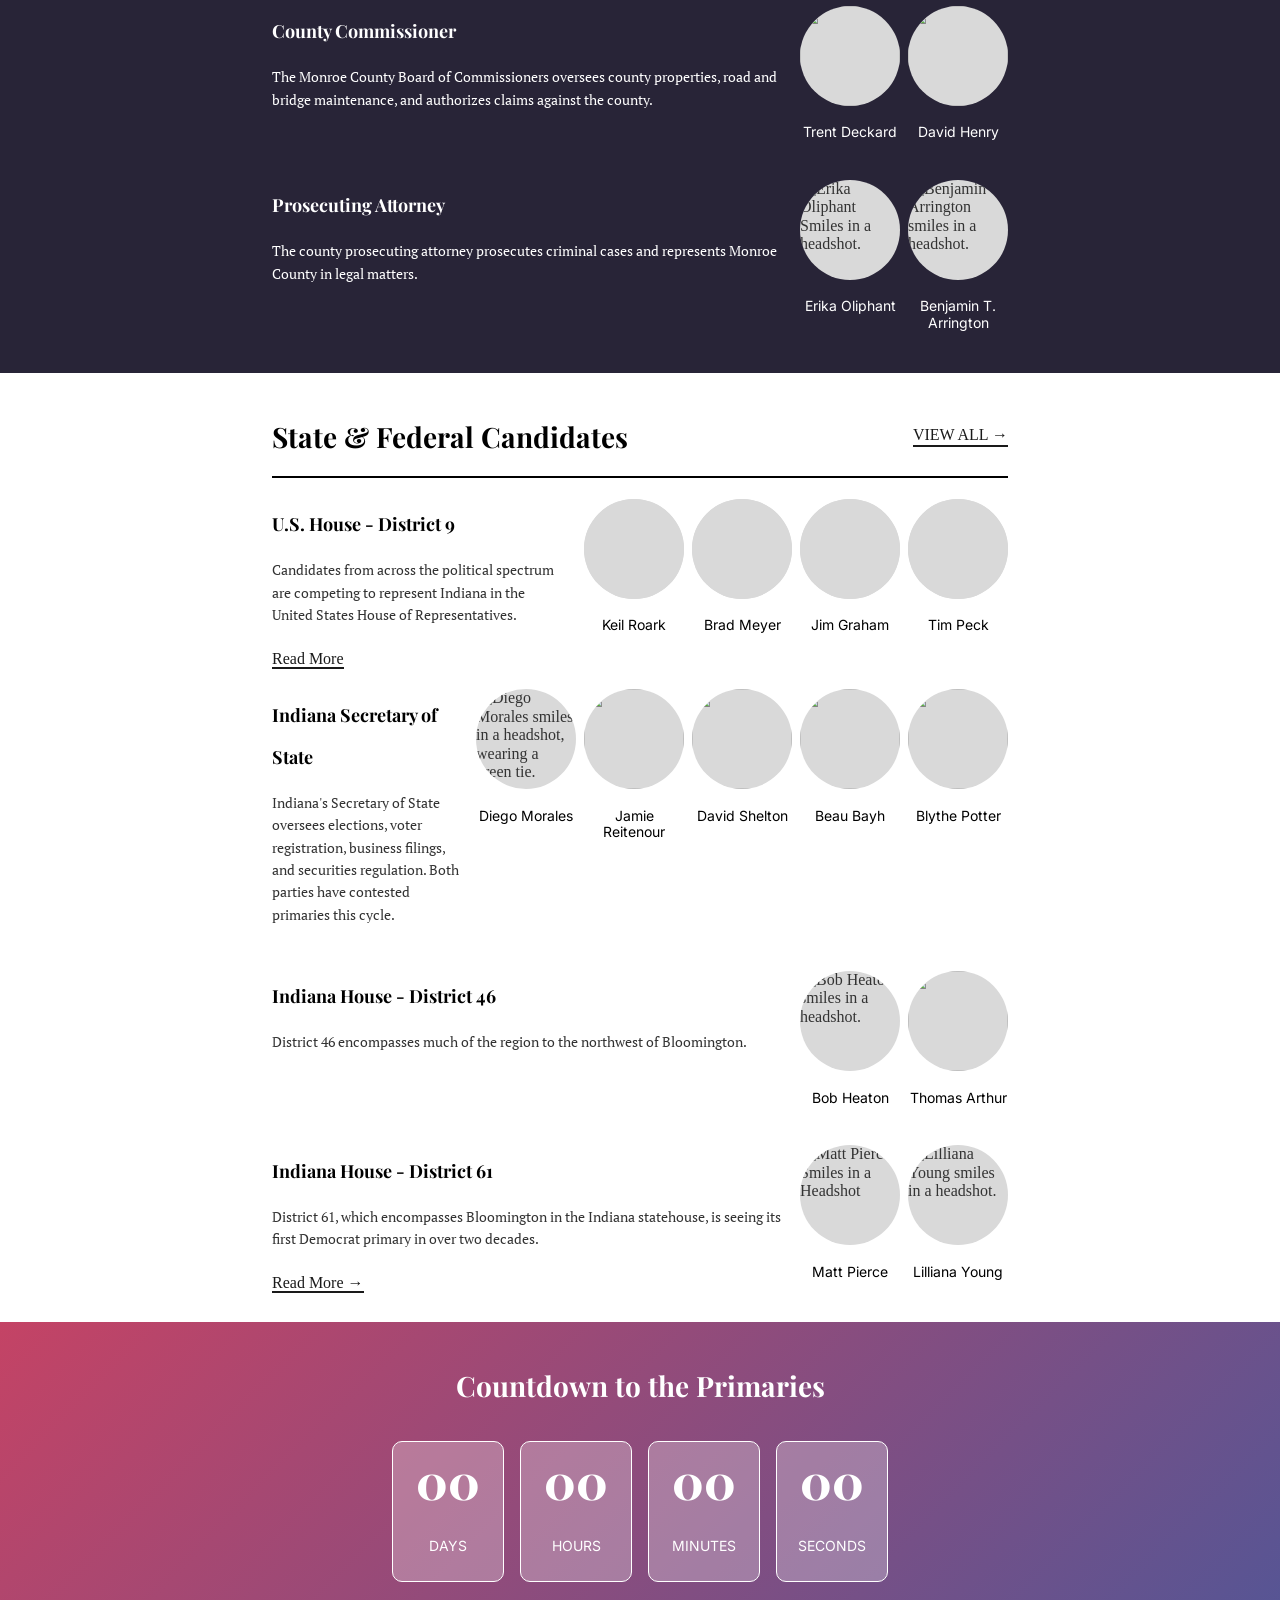
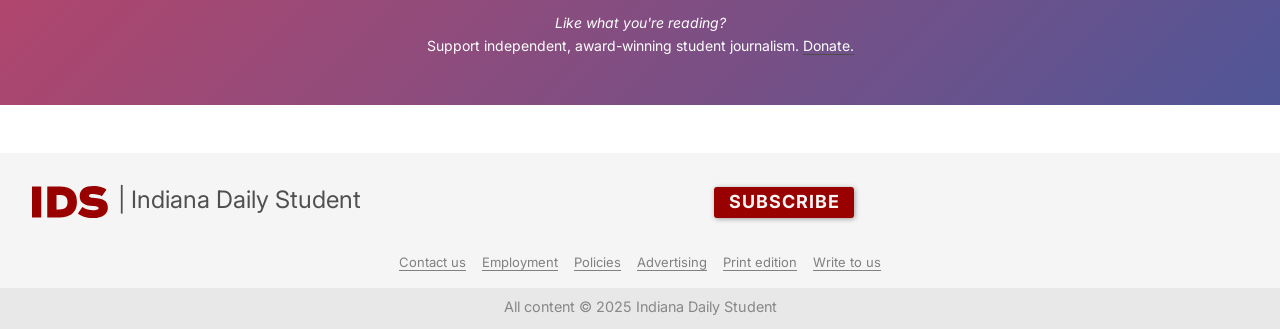
==== commit f3292d6c: "some headshot" ====
--- a/index.html
+++ b/index.html
@@ -113,8 +113,8 @@
                         </p>
 
                         <p>For general information on 2026 election filings,
-                            <a class="link" href="https://www.in.gov/sos/elections/candidate-information/" target="_blank"
-                                rel="noopener noreferrer">click here</a>.
+                            <a class="link" href="https://www.in.gov/sos/elections/candidate-information/"
+                                target="_blank" rel="noopener noreferrer">click here</a>.
                         </p>
                     </div>
 
@@ -266,17 +266,20 @@
                     <div class="candidate-row">
                         <div>
                             <h3>Prosecuting Attorney</h3>
-                            <p>The county prosecuting attorney prosecutes criminal cases and represents Monroe County in legal
+                            <p>The county prosecuting attorney prosecutes criminal cases and represents Monroe County in
+                                legal
                                 matters.</p>
                             <!-- <a class="link" href="">Read More</a> -->
                         </div>
                         <div class="headshots">
                             <div>
-                                <img src="" alt="" class="headshot">
+                                <img src="https://s3.amazonaws.com/snwceomedia/ids/84aee9fb-6c4b-4492-b60a-024062ed7847.original.png" 
+                                alt="Erika Oliphant Smiles in a headshot." class="headshot">
                                 <h4>Erika Oliphant</h4>
                             </div>
                             <div>
-                                <img src="" alt="" class="headshot">
+                                <img src="https://s3.amazonaws.com/snwceomedia/ids/7addaa79-bee7-4638-aaa9-77278e5c7994.original.png" 
+                                alt="Benjamin T. Arrington smiles in a headshot." class="headshot">
                                 <h4>Benjamin T. Arrington</h4>
                             </div>
 
@@ -304,7 +307,8 @@
                             <h3>U.S. House - District 9</h3>
                             <p>Candidates from across the political spectrum are competing to represent Indiana in the
                                 United States House of Representatives.</p>
-                            <a class="link" href="https://www.idsnews.com/article/2026/02/district-9-election-candidates-monroe-county-democrats-open-house"
+                            <a class="link"
+                                href="https://www.idsnews.com/article/2026/02/district-9-election-candidates-monroe-county-democrats-open-house"
                                 target="_blank" class="arrow-link">Read More</a>
                         </div>
                         <div class="headshots">
@@ -348,20 +352,25 @@
                         <!-- TODO: Add these in... -->
                         <div class="headshots">
                             <div>
-                                <img src="" alt="" class="headshot">
-                                <h4>Candidate</h4>
-                            </div>
-                            <div>
-                                <img src="" alt="" class="headshot">
-                                <h4>Candidate</h4>
-                            </div>
-                            <div>
-                                <img src="" alt="" class="headshot">
-                                <h4>Candidate</h4>
-                            </div>
-                            <div>
-                                <img src="" alt="" class="headshot">
-                                <h4>Candidate</h4>
+                                <img src="https://s3.amazonaws.com/snwceomedia/ids/5865bb4a-cb32-4a18-b614-af726187fc92.original.jpg"
+                                    alt="Diego Morales smiles in a headshot, wearing a green tie." class="headshot">
+                                <h4>Diego Morales</h4>
+                            </div>
+                            <div>
+                                <img src="" alt="" class="headshot">
+                                <h4>Jamie Reitenour</h4>
+                            </div>
+                            <div>
+                                <img src="" alt="" class="headshot">
+                                <h4>David Shelton</h4>
+                            </div>
+                            <div>
+                                <img src="" alt="" class="headshot">
+                                <h4>Beau Bayh</h4>
+                            </div>
+                            <div>
+                                <img src="" alt="" class="headshot">
+                                <h4>Blythe Potter</h4>
                             </div>
                         </div>
                     </div>
@@ -377,14 +386,15 @@
                         <!-- TODO: Add these in... -->
                         <div class="headshots">
                             <div>
-                                <img src="" alt="" class="headshot">
+                                <img src="https://s3.amazonaws.com/snwceomedia/ids/1a89f32c-0a78-44dd-a253-eb1a00480d04.original.jpg"
+                                    alt="Bob Heaton smiles in a headshot." class="headshot">
                                 <h4>Bob Heaton</h4>
                             </div>
                             <div>
                                 <img src="" alt="" class="headshot">
                                 <h4>Thomas Arthur</h4>
                             </div>
-                           
+
                         </div>
                     </div>
 
@@ -392,22 +402,25 @@
                         <div>
                             <h3>Indiana House - District 61</h3>
                             <p>
-                               District 61, which encompasses Bloomington in the Indiana statehouse,
-            is seeing its first Democrat primary in over two decades.
+                                District 61, which encompasses Bloomington in the Indiana statehouse,
+                                is seeing its first Democrat primary in over two decades.
                             </p>
-                            <a class="link arrow-link" target="_blank" href="https://www.idsnews.com/article/2026/03/bloomington-indiana-district-state-candidates-democratic-primary-lilliana-young-matt-pierce">Read More</a>
-                        </div>
-                        <!-- TODO: Add these in... -->
-                        <div class="headshots">
-                            <div>
-                                <img src="" alt="" class="headshot">
+                            <a class="link arrow-link" target="_blank"
+                                href="https://www.idsnews.com/article/2026/03/bloomington-indiana-district-state-candidates-democratic-primary-lilliana-young-matt-pierce">Read
+                                More</a>
+                        </div>
+                        <div class="headshots">
+                            <div>
+                                <img src="https://s3.amazonaws.com/snwceomedia/ids/97d14fa5-2175-4880-85ad-501c51ddc58b.original.png"
+                                    alt="Matt Pierce Smiles in a Headshot" class="headshot">
                                 <h4>Matt Pierce</h4>
                             </div>
                             <div>
-                                <img src="" alt="" class="headshot">
+                                <img src="https://s3.amazonaws.com/snwceomedia/ids/3b675e2c-aac8-40ba-bafc-67b8a8c1fbe6.original.png"
+                                    alt="Lilliana Young smiles in a headshot." class="headshot">
                                 <h4>Lilliana Young</h4>
                             </div>
-                            
+
                         </div>
                     </div>
 
--- a/css/style.css
+++ b/css/style.css
@@ -292,6 +292,7 @@
   height: 100px;
   border-radius: 100px;
   background-color: #D9D9D9;
+  object-fit: cover;
 }
 
 /* Specific Stuff */
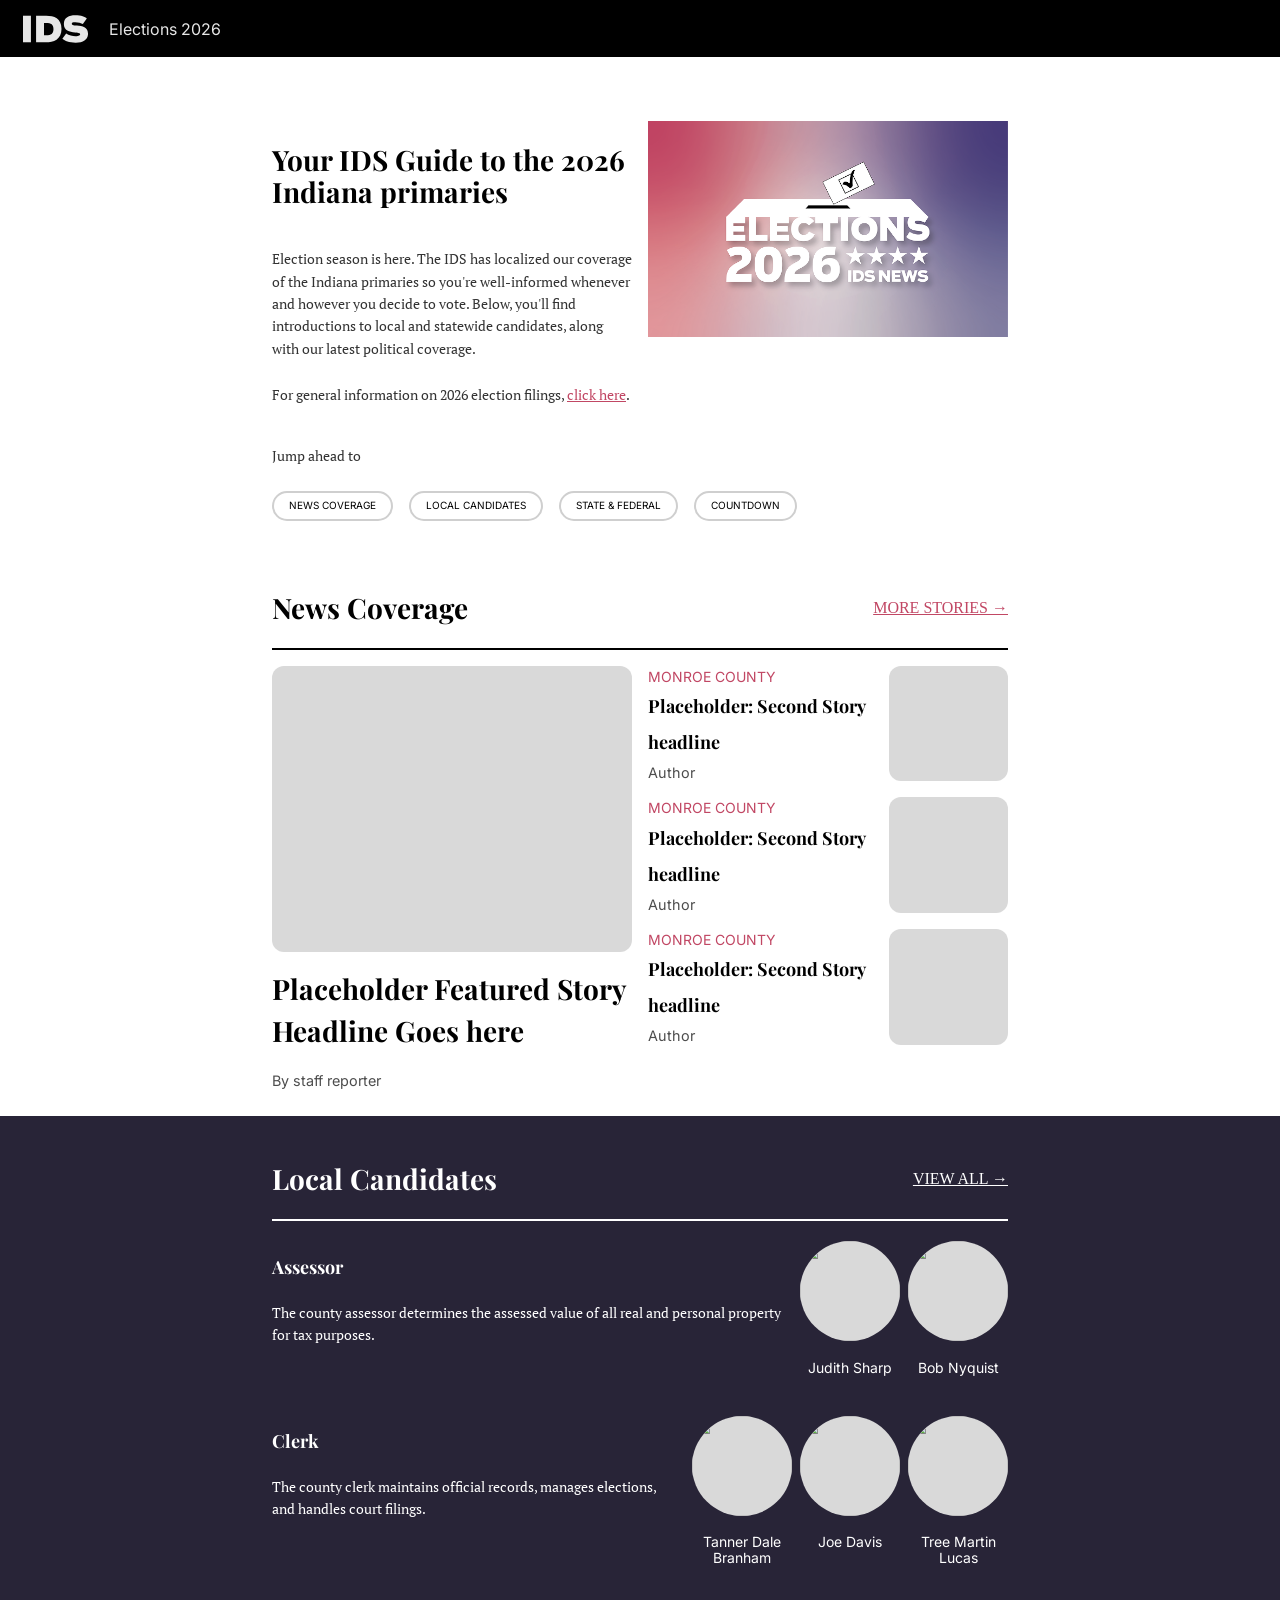
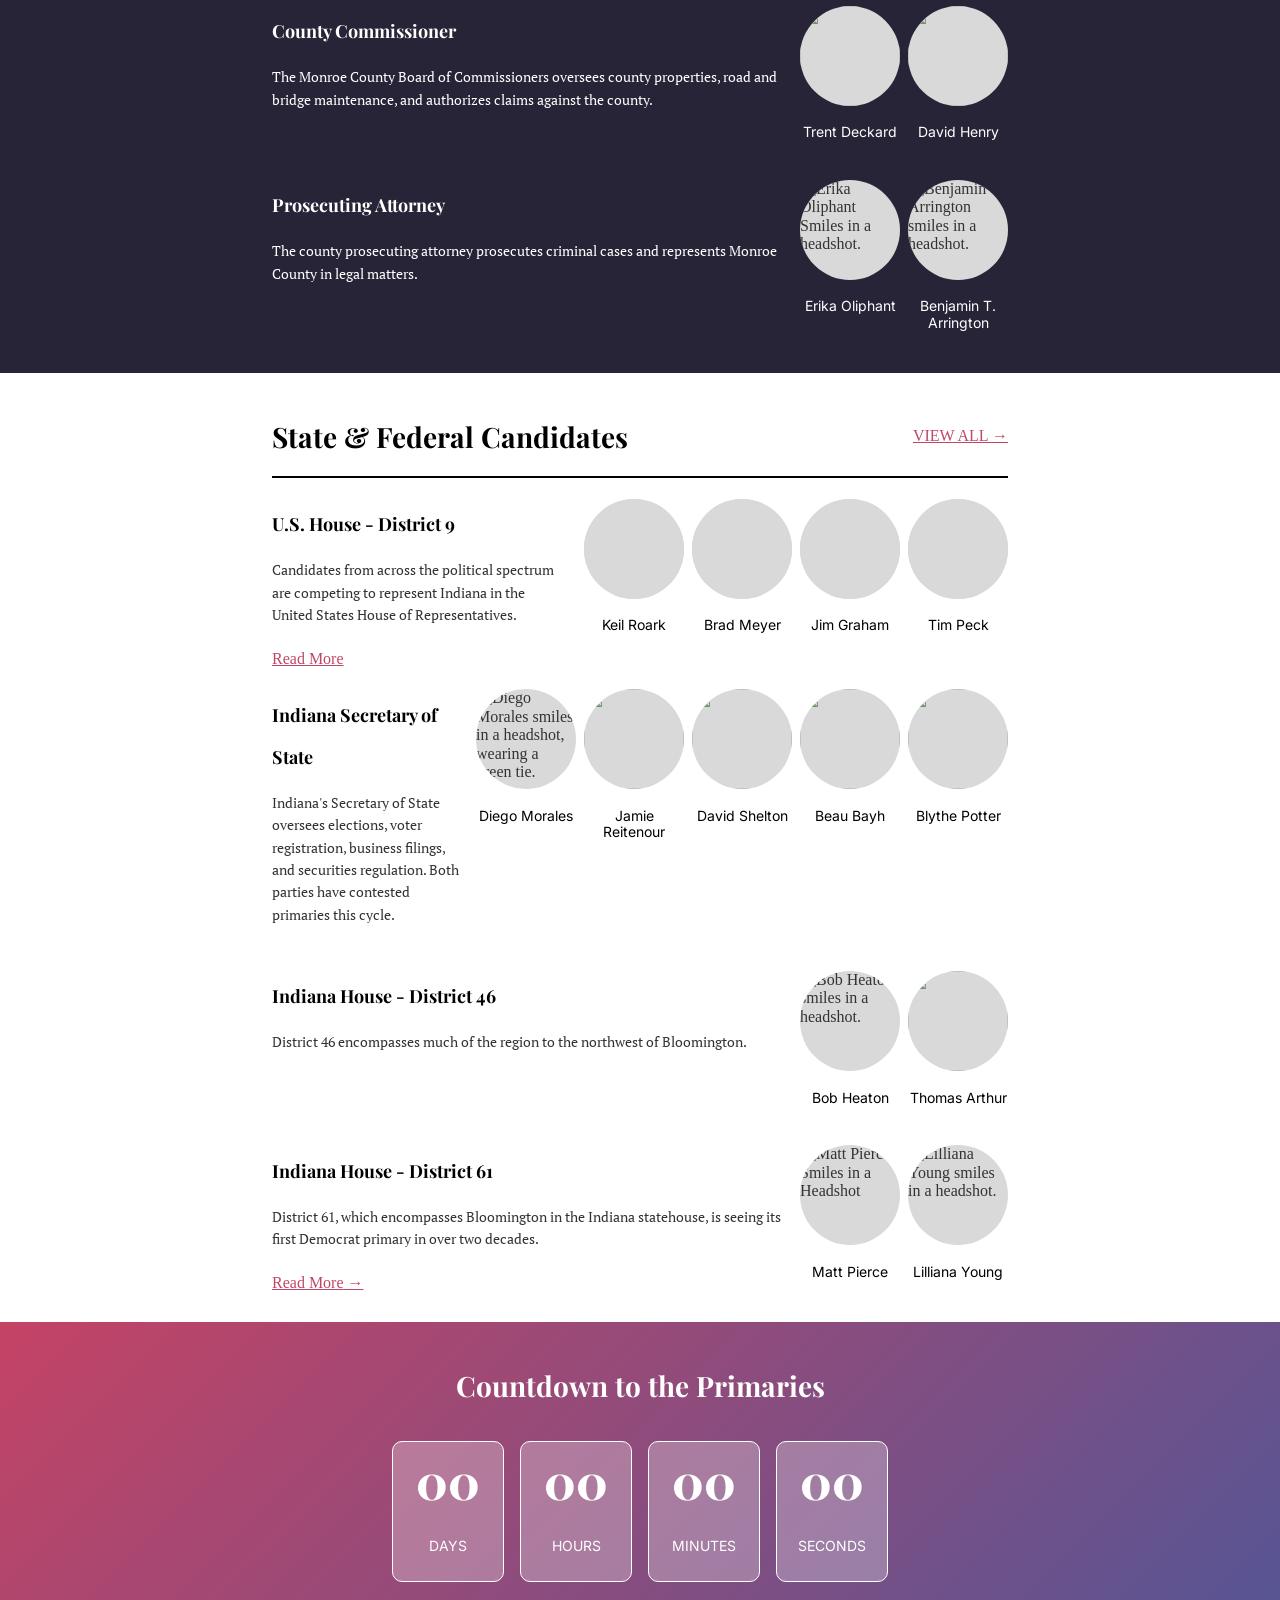
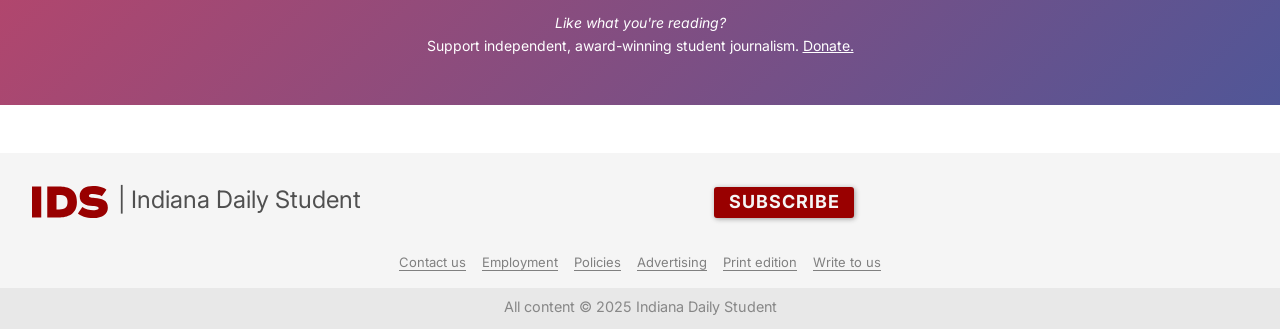
==== commit 8a52b35d: "meta" ====
--- a/index.html
+++ b/index.html
@@ -24,16 +24,16 @@
     <!-- SOCIAL CARDS — Make sure to update!! -->
     <meta property="og:url" content="http://specials.idsnews.com/url" />
     <meta property="og:type" content="article" />
-    <meta property="og:title" content="Headline" /> <!-- TODO: headline -->
-    <meta property="og:description" content="Abstract" /> <!-- TODO: abstract -->
+    <meta property="og:title" content="IDS Elections 2026" /> <!-- TODO: headline -->
+    <meta property="og:description" content="Coverage from the Indiana Daily Student of the 2026 Indiana primaries." /> <!-- TODO: abstract -->
     <meta property="og:site_name" content="IDS News">
-    <meta property="og:image" content="" /> <!-- TODO: link to dominant image -->
+    <meta property="og:image" content="https://s3.amazonaws.com/snwceomedia/ids/499b27d2-7dae-4a2e-973f-40d99925df06.sized-1000x1000.png" /> <!-- TODO: link to dominant image -->
     <meta name="twitter:card" content="summary_large_image">
     <meta name="twitter:site" content="@idsnews">
     <meta name="twitter:creator" content="@idsnews">
-    <meta name="twitter:title" content="Headline"> <!-- TODO: headline -->
-    <meta name="twitter:description" content="Abstract"> <!-- TODO: abstract -->
-    <meta name="twitter:image" content=""> <!-- TODO: link to dominant image -->
+    <meta name="twitter:title" content="IDS Elections 2026"> <!-- TODO: headline -->
+    <meta name="twitter:description" content="Coverage from the Indiana Daily Student of the 2026 Indiana primaries."> <!-- TODO: abstract -->
+    <meta name="twitter:image" content="https://s3.amazonaws.com/snwceomedia/ids/499b27d2-7dae-4a2e-973f-40d99925df06.sized-1000x1000.png"> <!-- TODO: link to dominant image -->
 
     <!-- START Ad content: this goes in the head content -->
     <!-- don't mess with this — it will work all on it's own :-) -->
--- a/css/style.css
+++ b/css/style.css
@@ -30,13 +30,13 @@
   text-transform: uppercase;
 }
 
-a:link.article-link,
-a:visited.article-link {
+a:link.article-link.link,
+a:visited.article-link.link {
   text-decoration: none;
 }
 
-a:link.article-link:hover h3,
-a:visited.article-link:hover h3 {
+a:link.article-link.link:hover h3,
+a:visited.article-link.link:hover h3 {
   text-decoration: underline;
 }
 
@@ -120,18 +120,12 @@
   align-items: center;
 }
 
-.pill a:link,
-.pill a:visited {
+.pill a:link.link,
+.pill a:visited.link {
   text-decoration: none;
   border: none;
   font-family: 'Inter', sans-serif;
   color: black;
-}
-
-.link {
-  color: var(--link-color);
-  text-decoration: underline;
-  border: none;
 }
 
 .section-header {
@@ -220,8 +214,8 @@
 #countdown-sec h3,
 #countdown-sec h4,
 #countdown-sec p,
-#countdown-sec a:link,
-#countdown-sec a:visited {
+#countdown-sec a:link.link,
+#countdown-sec a:visited.link {
   color: white;
 }
 
@@ -317,8 +311,8 @@
 #local-candidates-sec h3,
 #local-candidates-sec h4,
 #local-candidates-sec p,
-#local-candidates-sec a:link,
-#local-candidates-sec a:visited {
+#local-candidates-sec a:link.link,
+#local-candidates-sec a:visited.link {
   color: white;
 }
 
@@ -439,4 +433,11 @@
   }
 }
 
-/* 768, 992, 1200 */+/* 768, 992, 1200 */
+
+a:link.link,
+a:visited.link {
+  color: var(--link-color);
+  text-decoration: underline;
+  border: none;
+}
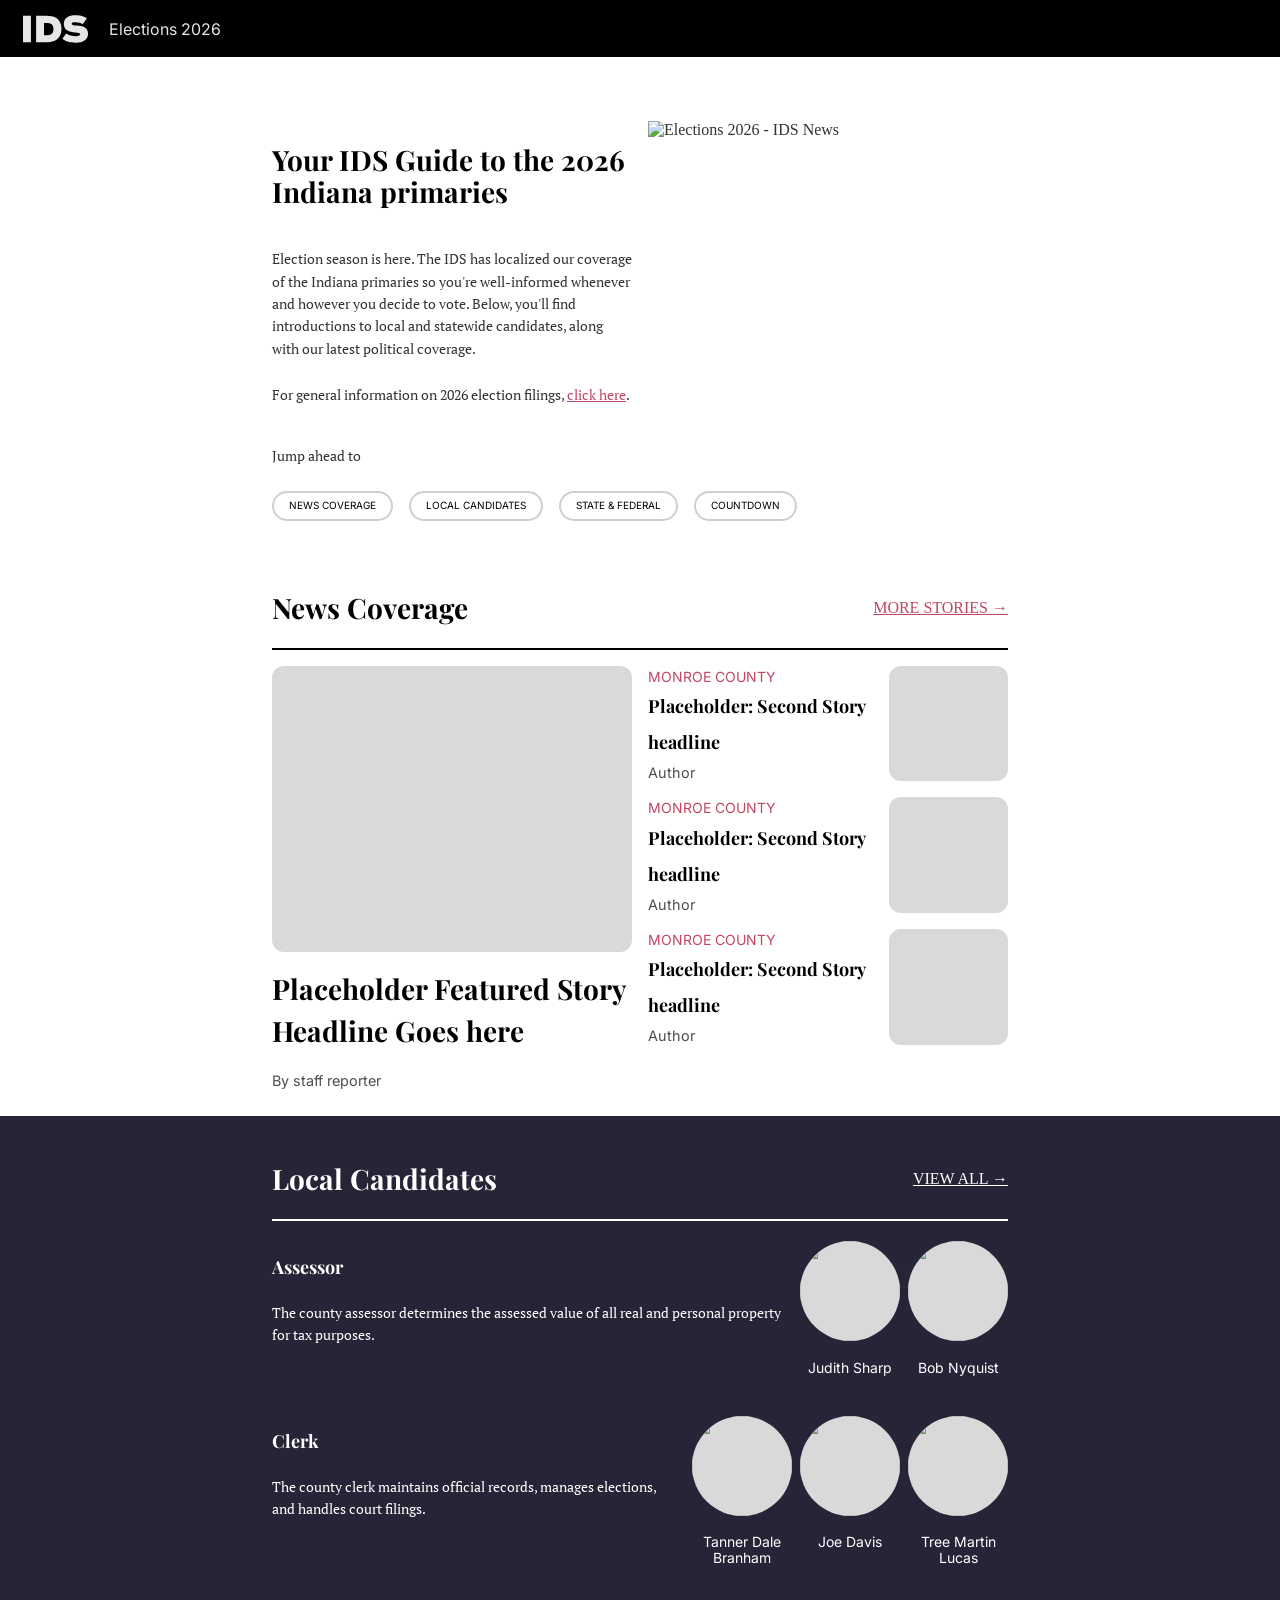
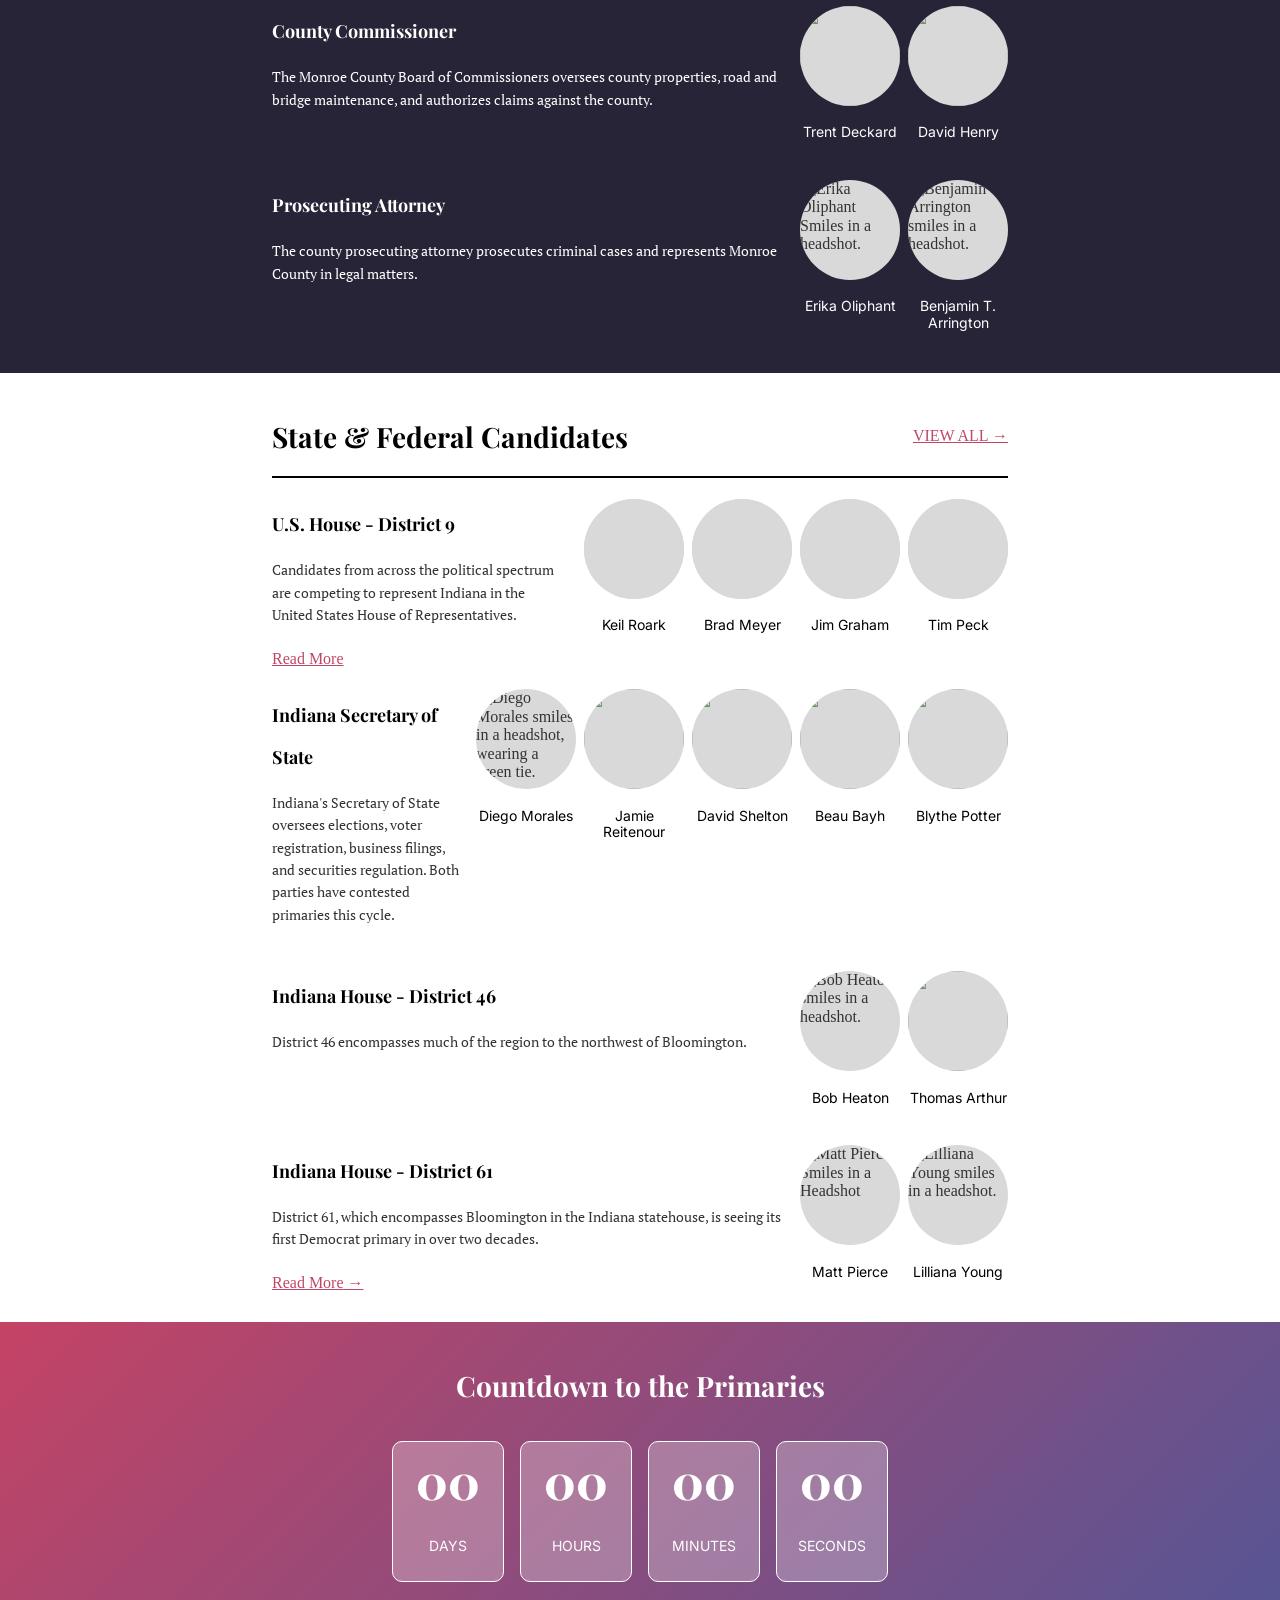
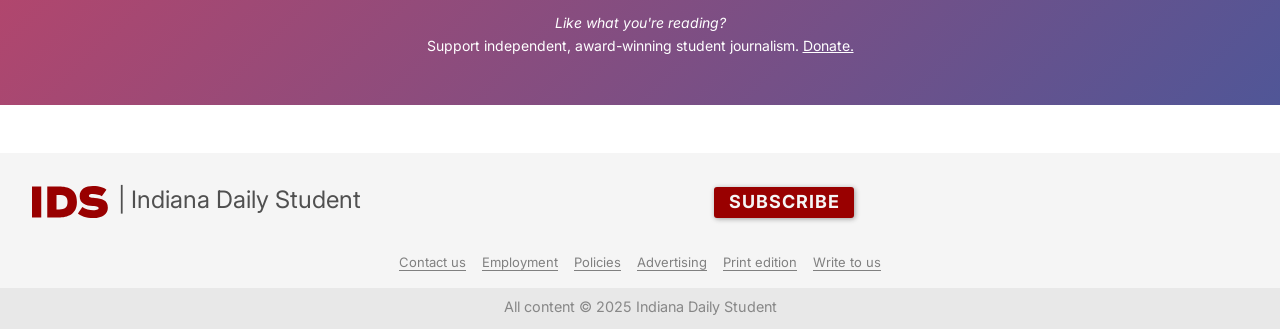
==== commit 7f1ecb06: "rm head image" ====
--- a/index.html
+++ b/index.html
@@ -119,7 +119,7 @@
                     </div>
 
                     <div>
-                        <img src="head_imag.png" alt="Elections 2026 - IDS News">
+                        <img src="https://s3.amazonaws.com/snwceomedia/ids/499b27d2-7dae-4a2e-973f-40d99925df06.sized-1000x1000.png" alt="Elections 2026 - IDS News">
                     </div>
                 </div>
 
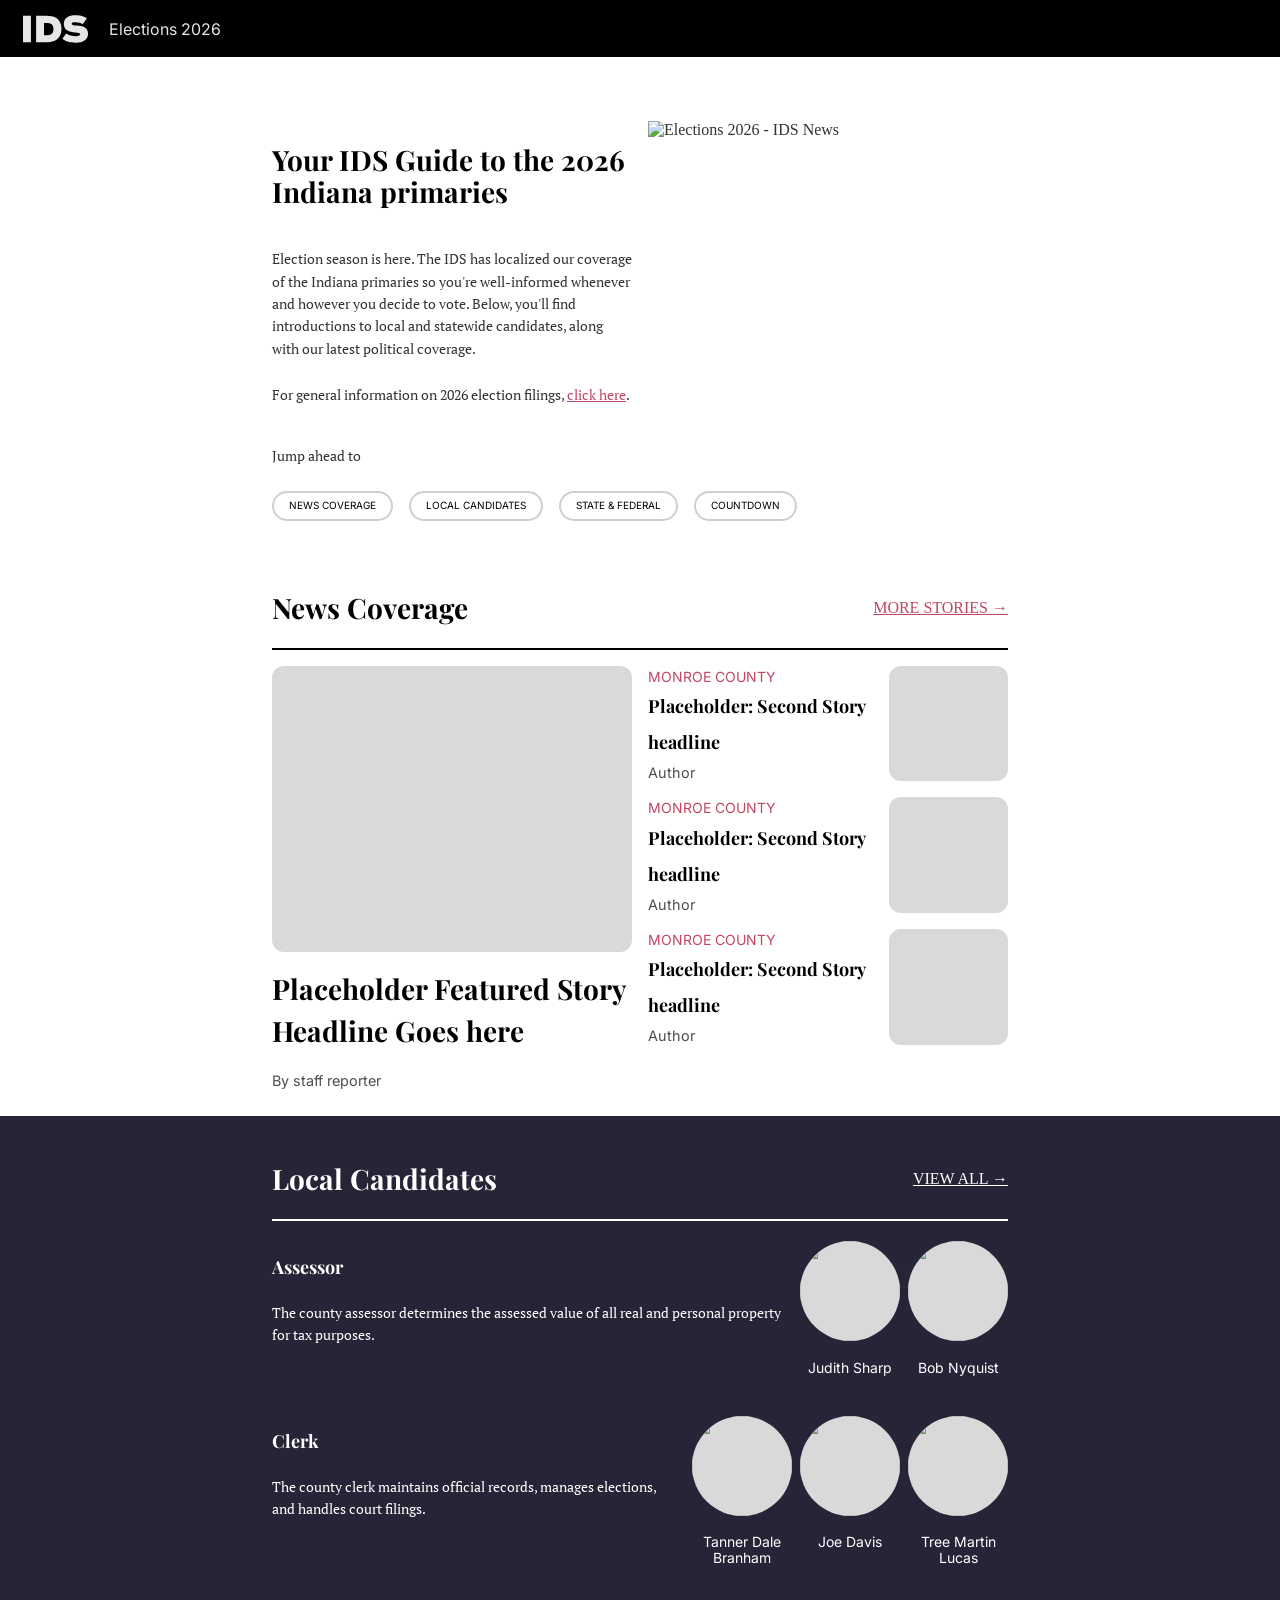
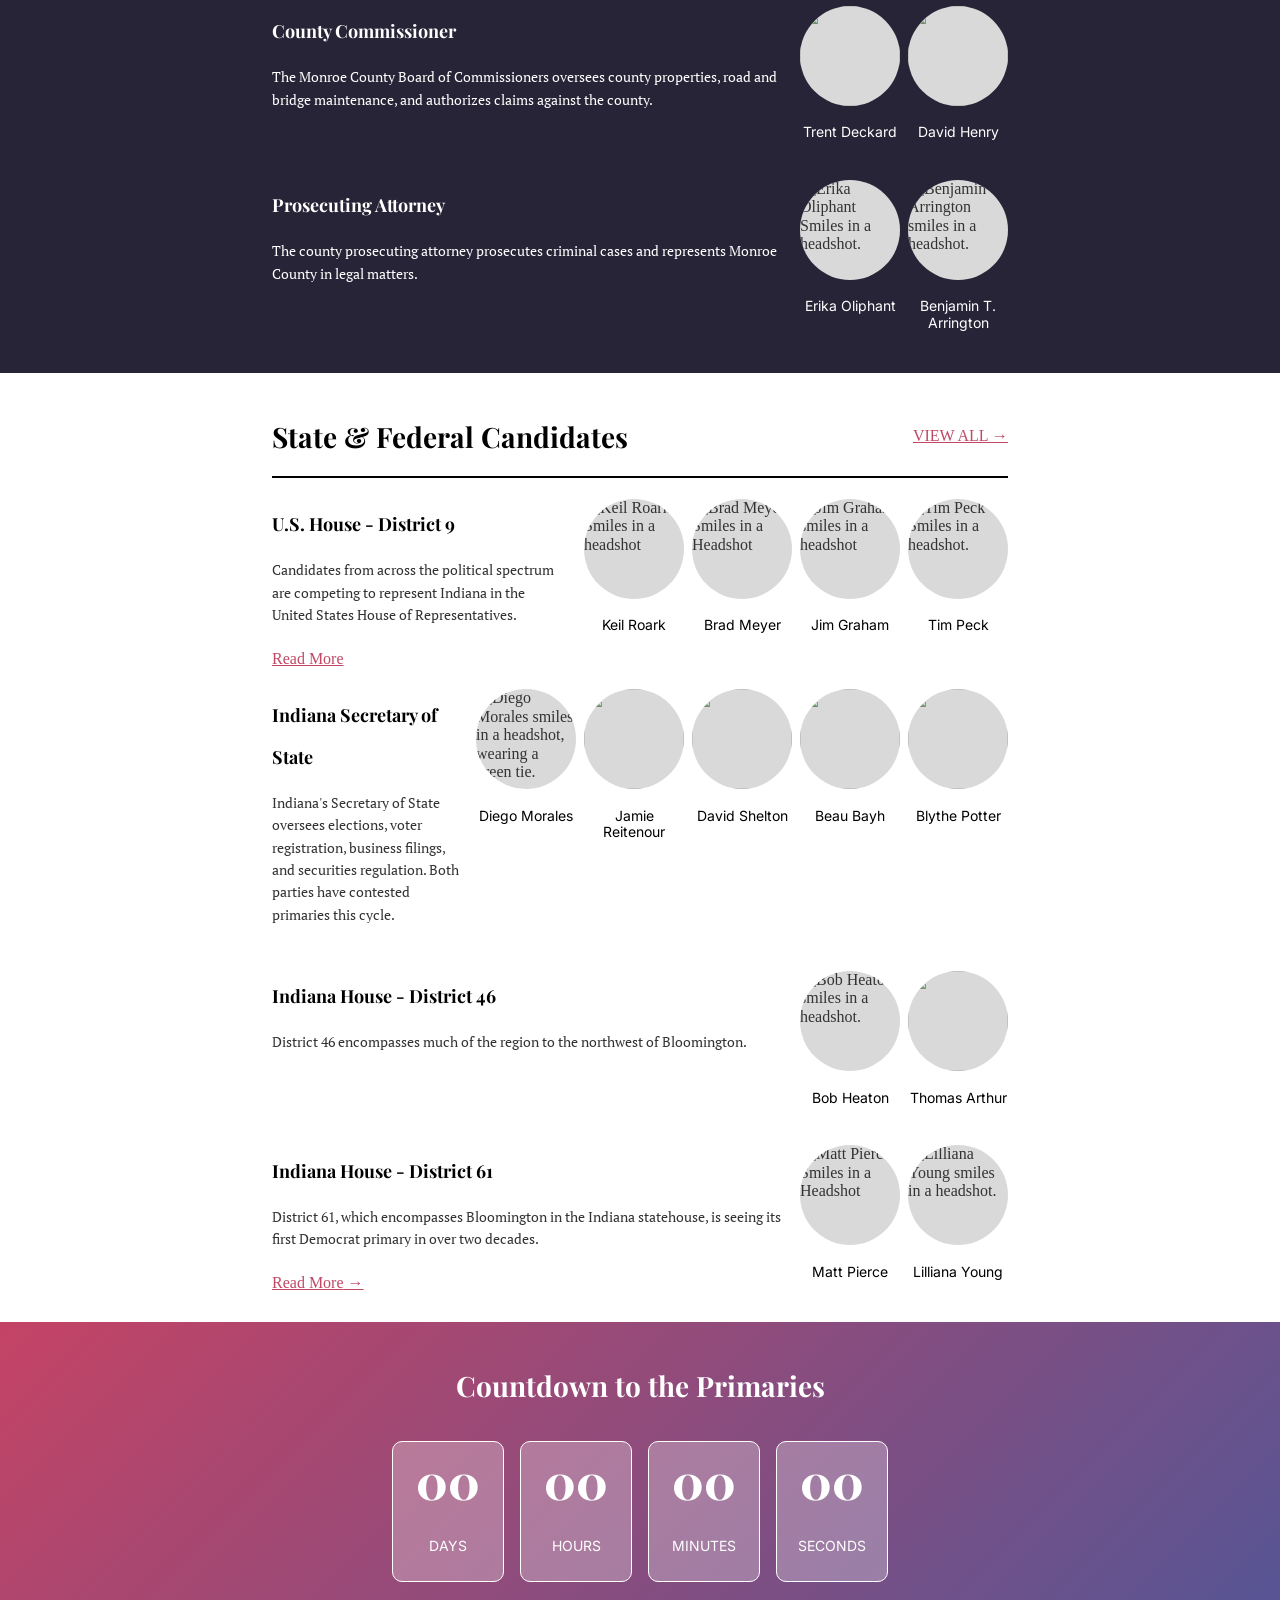
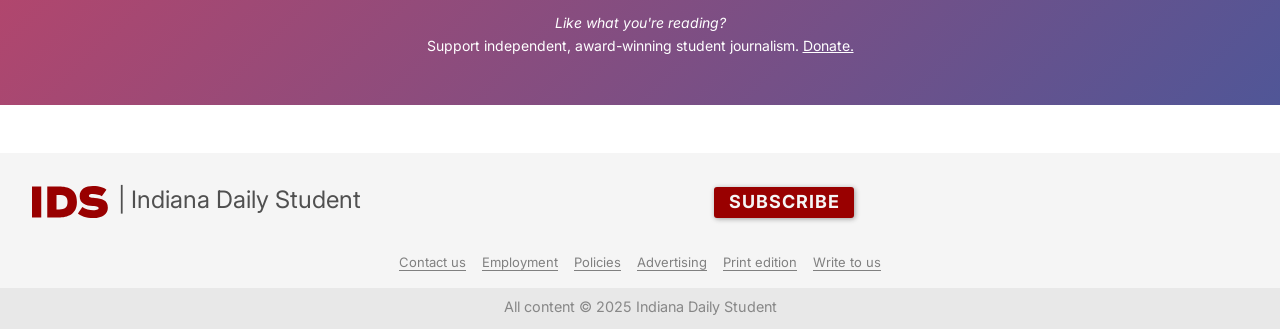
==== commit 029a061e: "photos" ====
--- a/index.html
+++ b/index.html
@@ -25,15 +25,21 @@
     <meta property="og:url" content="http://specials.idsnews.com/url" />
     <meta property="og:type" content="article" />
     <meta property="og:title" content="IDS Elections 2026" /> <!-- TODO: headline -->
-    <meta property="og:description" content="Coverage from the Indiana Daily Student of the 2026 Indiana primaries." /> <!-- TODO: abstract -->
+    <meta property="og:description" content="Coverage from the Indiana Daily Student of the 2026 Indiana primaries." />
+    <!-- TODO: abstract -->
     <meta property="og:site_name" content="IDS News">
-    <meta property="og:image" content="https://s3.amazonaws.com/snwceomedia/ids/499b27d2-7dae-4a2e-973f-40d99925df06.sized-1000x1000.png" /> <!-- TODO: link to dominant image -->
+    <meta property="og:image"
+        content="https://s3.amazonaws.com/snwceomedia/ids/499b27d2-7dae-4a2e-973f-40d99925df06.sized-1000x1000.png" />
+    <!-- TODO: link to dominant image -->
     <meta name="twitter:card" content="summary_large_image">
     <meta name="twitter:site" content="@idsnews">
     <meta name="twitter:creator" content="@idsnews">
     <meta name="twitter:title" content="IDS Elections 2026"> <!-- TODO: headline -->
-    <meta name="twitter:description" content="Coverage from the Indiana Daily Student of the 2026 Indiana primaries."> <!-- TODO: abstract -->
-    <meta name="twitter:image" content="https://s3.amazonaws.com/snwceomedia/ids/499b27d2-7dae-4a2e-973f-40d99925df06.sized-1000x1000.png"> <!-- TODO: link to dominant image -->
+    <meta name="twitter:description" content="Coverage from the Indiana Daily Student of the 2026 Indiana primaries.">
+    <!-- TODO: abstract -->
+    <meta name="twitter:image"
+        content="https://s3.amazonaws.com/snwceomedia/ids/499b27d2-7dae-4a2e-973f-40d99925df06.sized-1000x1000.png">
+    <!-- TODO: link to dominant image -->
 
     <!-- START Ad content: this goes in the head content -->
     <!-- don't mess with this — it will work all on it's own :-) -->
@@ -119,7 +125,8 @@
                     </div>
 
                     <div>
-                        <img src="https://s3.amazonaws.com/snwceomedia/ids/499b27d2-7dae-4a2e-973f-40d99925df06.sized-1000x1000.png" alt="Elections 2026 - IDS News">
+                        <img src="https://s3.amazonaws.com/snwceomedia/ids/499b27d2-7dae-4a2e-973f-40d99925df06.sized-1000x1000.png"
+                            alt="Elections 2026 - IDS News">
                     </div>
                 </div>
 
@@ -273,13 +280,13 @@
                         </div>
                         <div class="headshots">
                             <div>
-                                <img src="https://s3.amazonaws.com/snwceomedia/ids/84aee9fb-6c4b-4492-b60a-024062ed7847.original.png" 
-                                alt="Erika Oliphant Smiles in a headshot." class="headshot">
+                                <img src="https://s3.amazonaws.com/snwceomedia/ids/84aee9fb-6c4b-4492-b60a-024062ed7847.original.png"
+                                    alt="Erika Oliphant Smiles in a headshot." class="headshot">
                                 <h4>Erika Oliphant</h4>
                             </div>
                             <div>
-                                <img src="https://s3.amazonaws.com/snwceomedia/ids/7addaa79-bee7-4638-aaa9-77278e5c7994.original.png" 
-                                alt="Benjamin T. Arrington smiles in a headshot." class="headshot">
+                                <img src="https://s3.amazonaws.com/snwceomedia/ids/7addaa79-bee7-4638-aaa9-77278e5c7994.original.png"
+                                    alt="Benjamin T. Arrington smiles in a headshot." class="headshot">
                                 <h4>Benjamin T. Arrington</h4>
                             </div>
 
@@ -313,25 +320,33 @@
                         </div>
                         <div class="headshots">
                             <div class="">
-                                <img class="headshot" src="Rectangle 2.png" alt="">
+                                <img class="headshot"
+                                    src="https://s3.amazonaws.com/snwceomedia/ids/951fb528-498b-4f6a-aa0f-e9d5cd487b55.original.jpg"
+                                    alt="Keil Roark Smiles in a headshot">
                                 <h4>Keil Roark</h4>
 
                             </div>
 
                             <div class="">
-                                <img class="headshot" src="Rectangle 2.png" alt="">
+                                <img class="headshot"
+                                    src="https://s3.amazonaws.com/snwceomedia/ids/e447af37-f773-4922-8b15-118701710522.original.jpg"
+                                    alt="Brad Meyer Smiles in a Headshot">
                                 <h4>Brad Meyer</h4>
 
                             </div>
 
                             <div class="">
-                                <img class="headshot" src="Rectangle 2.png" alt="">
+                                <img class="headshot"
+                                    src="https://s3.amazonaws.com/snwceomedia/ids/9279f07a-9d35-4585-a401-b995a18f3a94.original.jpg"
+                                    alt="Jim Graham smiles in a headshot">
                                 <h4>Jim Graham</h4>
 
                             </div>
 
                             <div class="">
-                                <img class="headshot" src="Rectangle 2.png" alt="">
+                                <img class="headshot"
+                                    src="https://s3.amazonaws.com/snwceomedia/ids/079ded78-ec5c-4d81-9c34-0bbeb5f5193c.original.jpg"
+                                    alt="Tim Peck Smiles in a headshot.">
                                 <h4>Tim Peck</h4>
                             </div>
 
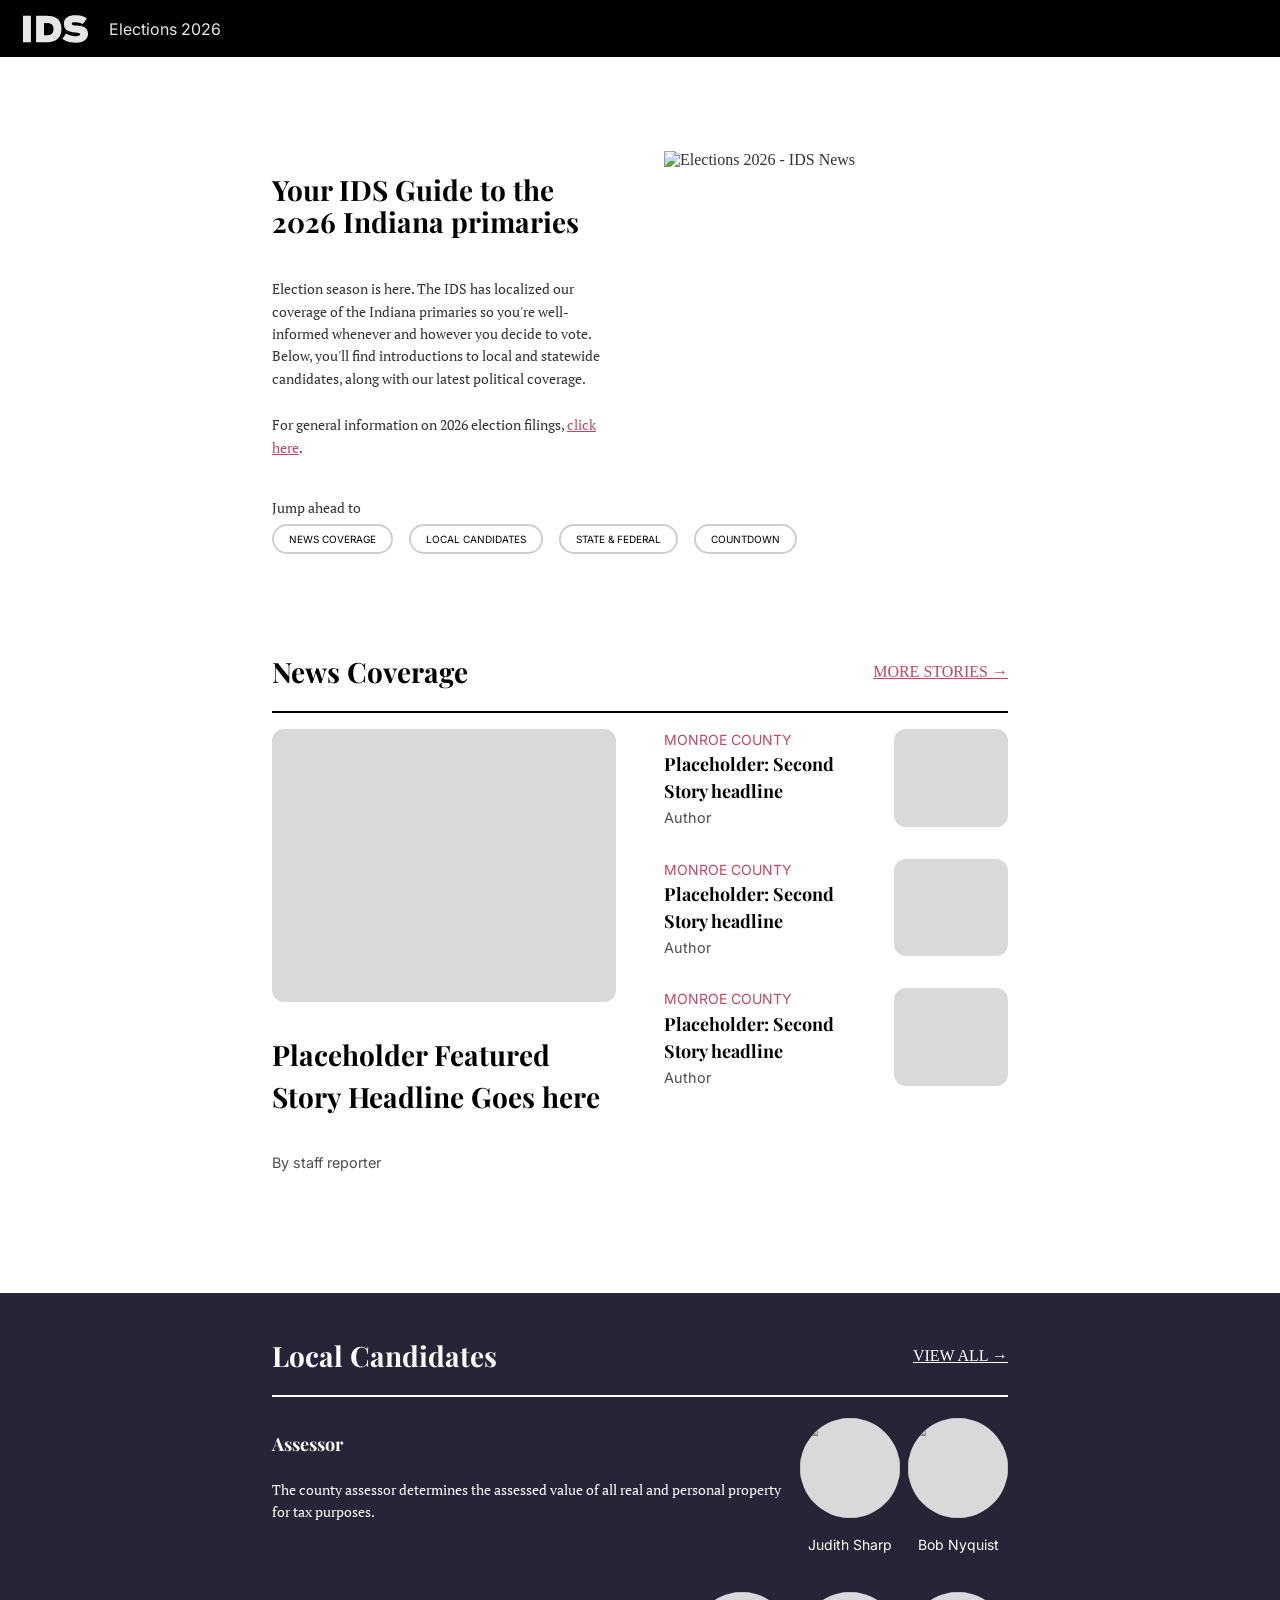
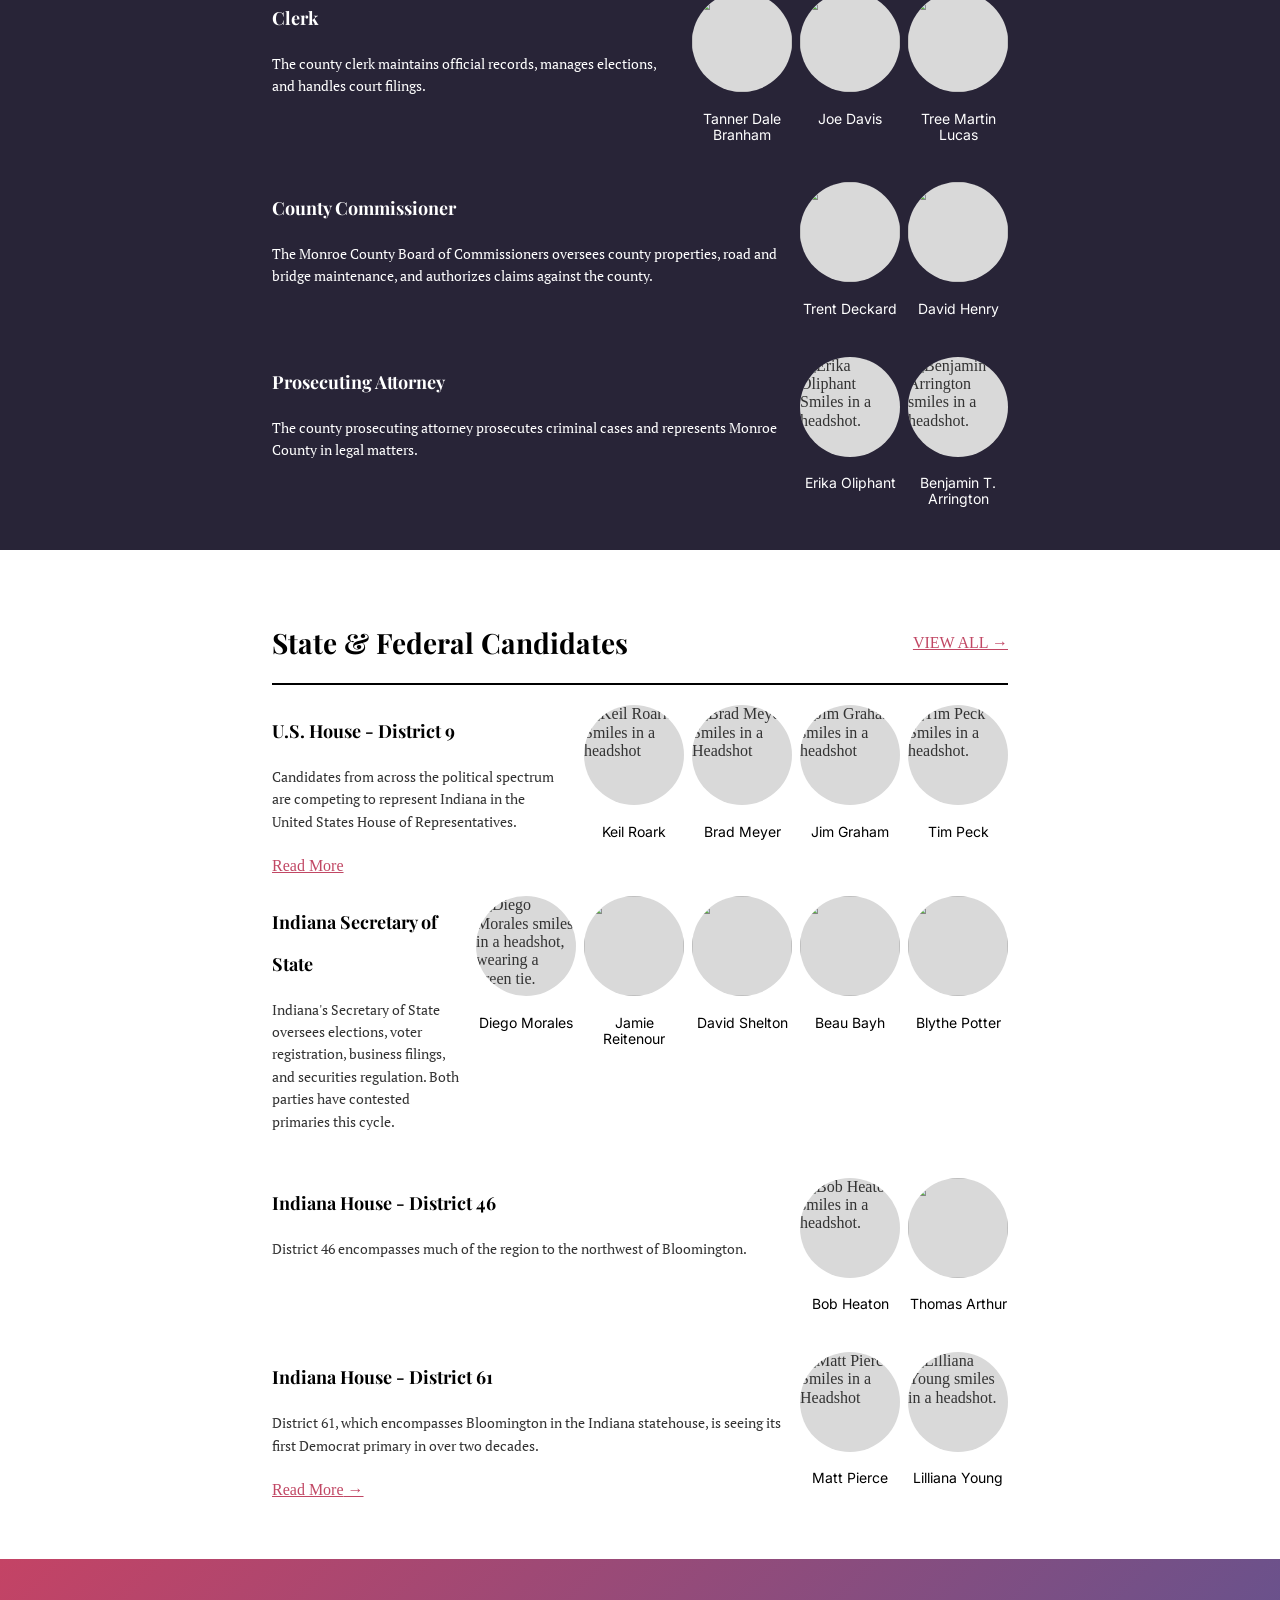
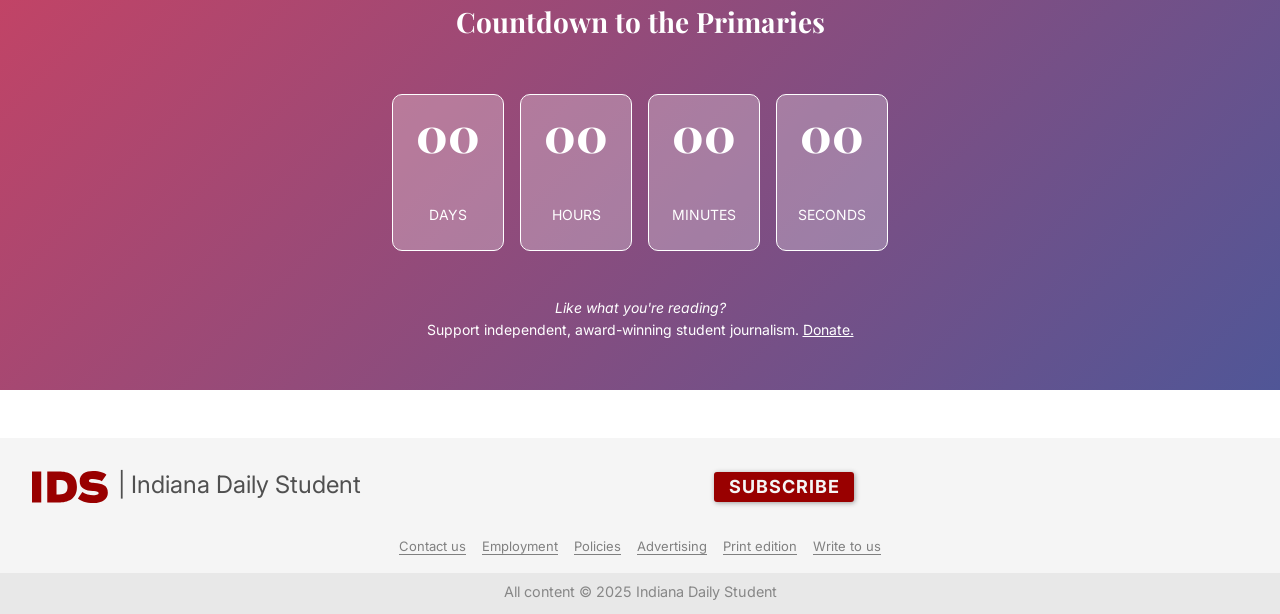
==== commit 8a085b77: "edits" ====
--- a/index.html
+++ b/index.html
@@ -22,7 +22,7 @@
     <script src="https://kit.fontawesome.com/0218ede635.js" crossorigin="anonymous"></script>
 
     <!-- SOCIAL CARDS — Make sure to update!! -->
-    <meta property="og:url" content="http://specials.idsnews.com/url" />
+    <meta property="og:url" content="https://specials.idsnews.com/indiana-primaries-guide-2026-ids" />
     <meta property="og:type" content="article" />
     <meta property="og:title" content="IDS Elections 2026" /> <!-- TODO: headline -->
     <meta property="og:description" content="Coverage from the Indiana Daily Student of the 2026 Indiana primaries." />
@@ -132,12 +132,12 @@
 
 
                 <div id="table-of-contents">
-                    <p>Jump ahead to</p>
+                    <p style="margin-bottom: 5px;">Jump ahead to</p>
                     <div id="contents-links" class="flex">
-                        <div class="pill"><a class="link" href="#news">NEWS COVERAGE</a></div>
-                        <div class="pill"><a class="link" href="#local-candidates">LOCAL CANDIDATES</a></div>
-                        <div class="pill"><a class="link" href="#fed-candidates">STATE &amp; FEDERAL</a></div>
-                        <div class="pill"><a class="link" href="#countdown">COUNTDOWN</a></div>
+                        <a class="link pill" href="#news">NEWS COVERAGE</a>
+                        <a class="link pill" href="#local-candidates">LOCAL CANDIDATES</a>
+                        <a class="link pill" href="#fed-candidates">STATE &amp; FEDERAL</a>
+                        <a class="link pill" href="#countdown">COUNTDOWN</a>
                     </div>
                 </div>
 
@@ -216,11 +216,11 @@
                         </div>
                         <div class="headshots">
                             <div>
-                                <img src="" alt="" class="headshot">
+                                <img src="https://s3.amazonaws.com/snwceomedia/ids/0aef52b2-51eb-40d9-abd8-6c7201814674.original.png" alt="" class="headshot">
                                 <h4>Judith Sharp</h4>
                             </div>
                             <div>
-                                <img src="" alt="" class="headshot">
+                                <img src="https://s3.amazonaws.com/snwceomedia/ids/0aef52b2-51eb-40d9-abd8-6c7201814674.original.png" alt="" class="headshot">
                                 <h4>Bob Nyquist</h4>
                             </div>
 
@@ -236,15 +236,15 @@
                         </div>
                         <div class="headshots">
                             <div>
-                                <img src="" alt="" class="headshot">
+                                <img src="https://s3.amazonaws.com/snwceomedia/ids/0aef52b2-51eb-40d9-abd8-6c7201814674.original.png" alt="" class="headshot">
                                 <h4>Tanner Dale Branham</h4>
                             </div>
                             <div>
-                                <img src="" alt="" class="headshot">
+                                <img src="https://s3.amazonaws.com/snwceomedia/ids/0aef52b2-51eb-40d9-abd8-6c7201814674.original.png" alt="" class="headshot">
                                 <h4>Joe Davis</h4>
                             </div>
                             <div>
-                                <img src="" alt="" class="headshot">
+                                <img src="https://s3.amazonaws.com/snwceomedia/ids/0aef52b2-51eb-40d9-abd8-6c7201814674.original.png" alt="" class="headshot">
                                 <h4>Tree Martin Lucas</h4>
                             </div>
 
@@ -260,11 +260,11 @@
                         </div>
                         <div class="headshots">
                             <div>
-                                <img src="" alt="" class="headshot">
+                                <img src="https://s3.amazonaws.com/snwceomedia/ids/0aef52b2-51eb-40d9-abd8-6c7201814674.original.png" alt="" class="headshot">
                                 <h4>Trent Deckard</h4>
                             </div>
                             <div>
-                                <img src="" alt="" class="headshot">
+                                <img src="https://s3.amazonaws.com/snwceomedia/ids/0aef52b2-51eb-40d9-abd8-6c7201814674.original.png" alt="" class="headshot">
                                 <h4>David Henry</h4>
                             </div>
 
@@ -372,19 +372,19 @@
                                 <h4>Diego Morales</h4>
                             </div>
                             <div>
-                                <img src="" alt="" class="headshot">
+                                <img src="https://s3.amazonaws.com/snwceomedia/ids/0aef52b2-51eb-40d9-abd8-6c7201814674.original.png" alt="" class="headshot">
                                 <h4>Jamie Reitenour</h4>
                             </div>
                             <div>
-                                <img src="" alt="" class="headshot">
+                                <img src="https://s3.amazonaws.com/snwceomedia/ids/0aef52b2-51eb-40d9-abd8-6c7201814674.original.png" alt="" class="headshot">
                                 <h4>David Shelton</h4>
                             </div>
                             <div>
-                                <img src="" alt="" class="headshot">
+                                <img src="https://s3.amazonaws.com/snwceomedia/ids/0aef52b2-51eb-40d9-abd8-6c7201814674.original.png" alt="" class="headshot">
                                 <h4>Beau Bayh</h4>
                             </div>
                             <div>
-                                <img src="" alt="" class="headshot">
+                                <img src="https://s3.amazonaws.com/snwceomedia/ids/0aef52b2-51eb-40d9-abd8-6c7201814674.original.png" alt="" class="headshot">
                                 <h4>Blythe Potter</h4>
                             </div>
                         </div>
@@ -406,7 +406,7 @@
                                 <h4>Bob Heaton</h4>
                             </div>
                             <div>
-                                <img src="" alt="" class="headshot">
+                                <img src="https://s3.amazonaws.com/snwceomedia/ids/0aef52b2-51eb-40d9-abd8-6c7201814674.original.png" alt="" class="headshot">
                                 <h4>Thomas Arthur</h4>
                             </div>
 
@@ -534,4 +534,4 @@
     <script src="js/sheet.js"></script>
 </body>
 
-</html>+</html>
--- a/css/style.css
+++ b/css/style.css
@@ -5,8 +5,7 @@
     For help, see the style.css documentation: https://www.notion.so/style-css-cac459cc9c384da08f561394bcee4cbf
 */
 * {
-  /* border: 2px solid lime; */
-  ;
+	scroll-behavior: smooth;
 }
 
 /* FONTS */
@@ -42,7 +41,7 @@
 
 #articles,
 #articles-extra {
-  margin-top: 1em;
+  margin: 1em 0 4em;
 }
 
 #articles img,
@@ -76,7 +75,7 @@
 }
 
 .article-list .article h3 {
-  line-height: 2;
+  line-height: 1.5;
 }
 
 #articles-extra .article {
@@ -93,40 +92,48 @@
 .col-2-resp {
   display: grid;
   grid-template-columns: 1fr 1fr;
+  gap: 3em;
+}
+
+.flex {
+  display: flex;
+}
+
+.flex-h {
+  display: flex;
   gap: 1em;
 }
 
-.flex {
-  display: flex;
-}
-
-.flex-h {
-  display: flex;
-  gap: 1em;
-}
-
 .flex-c {
   display: flex;
-  gap: 1em;
+  gap: 2em;
   flex-direction: column;
 }
 
 .pill {
   height: 30px;
-  border: 2px solid #CFCFCF;
+  border: 2px solid #CFCFCF !important;
   border-radius: 15px;
   padding: 0 15px;
   display: flex;
   align-items: center;
-}
-
-.pill a:link.link,
-.pill a:visited.link {
+
+  transition: border-color 0.2s, background-color 0.2s;
+}
+
+.pill:hover {
+	background-color: #DFDFDF;
+	border: 2px solid #ABABAB !important;
+}
+
+a:link.link.pill,
+a:visited.link.pill  {
   text-decoration: none;
-  border: none;
   font-family: 'Inter', sans-serif;
   color: black;
 }
+
+
 
 .section-header {
   display: flex;
@@ -287,6 +294,7 @@
   border-radius: 100px;
   background-color: #D9D9D9;
   object-fit: cover;
+  border-color: red;
 }
 
 /* Specific Stuff */
@@ -317,7 +325,8 @@
 }
 
 .section {
-  padding: 1.5em 0;
+	margin: 30px 0;
+	padding: 1.5em 0;
 }
 
 .candidate-row {
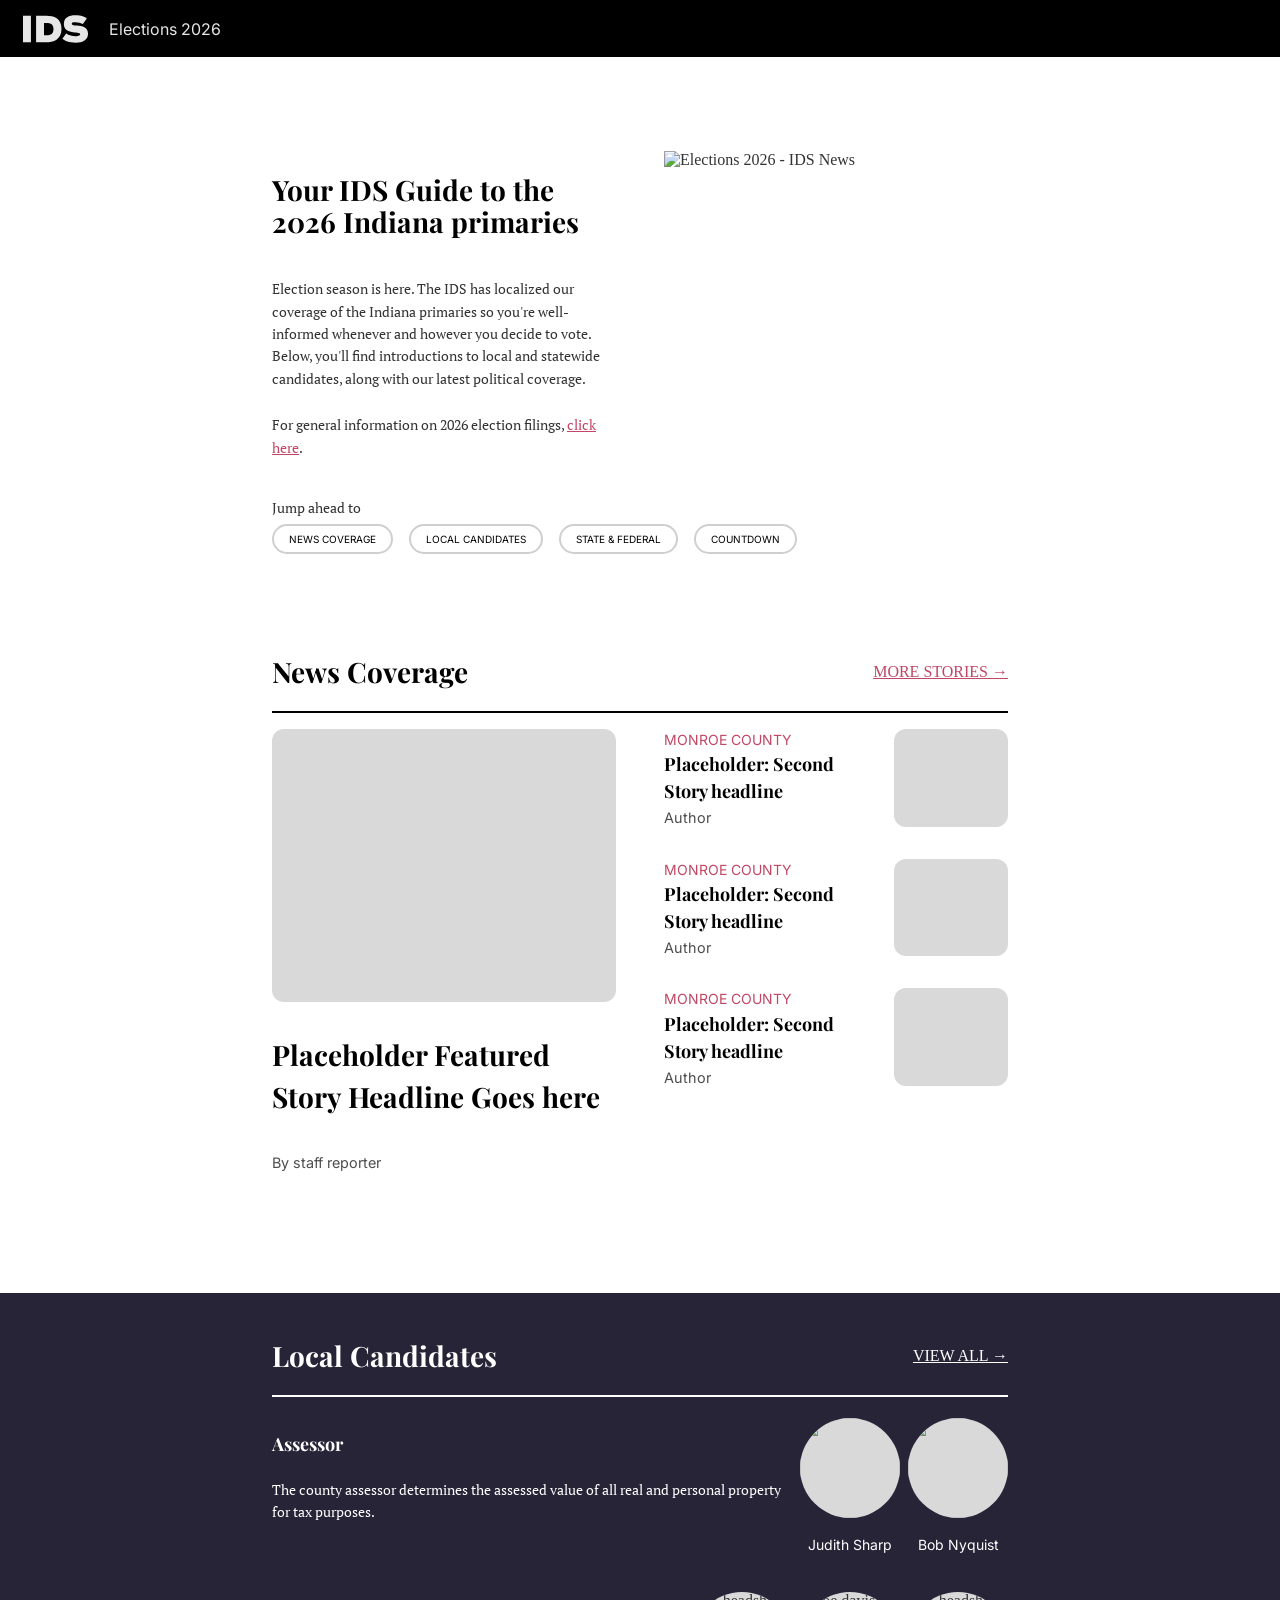
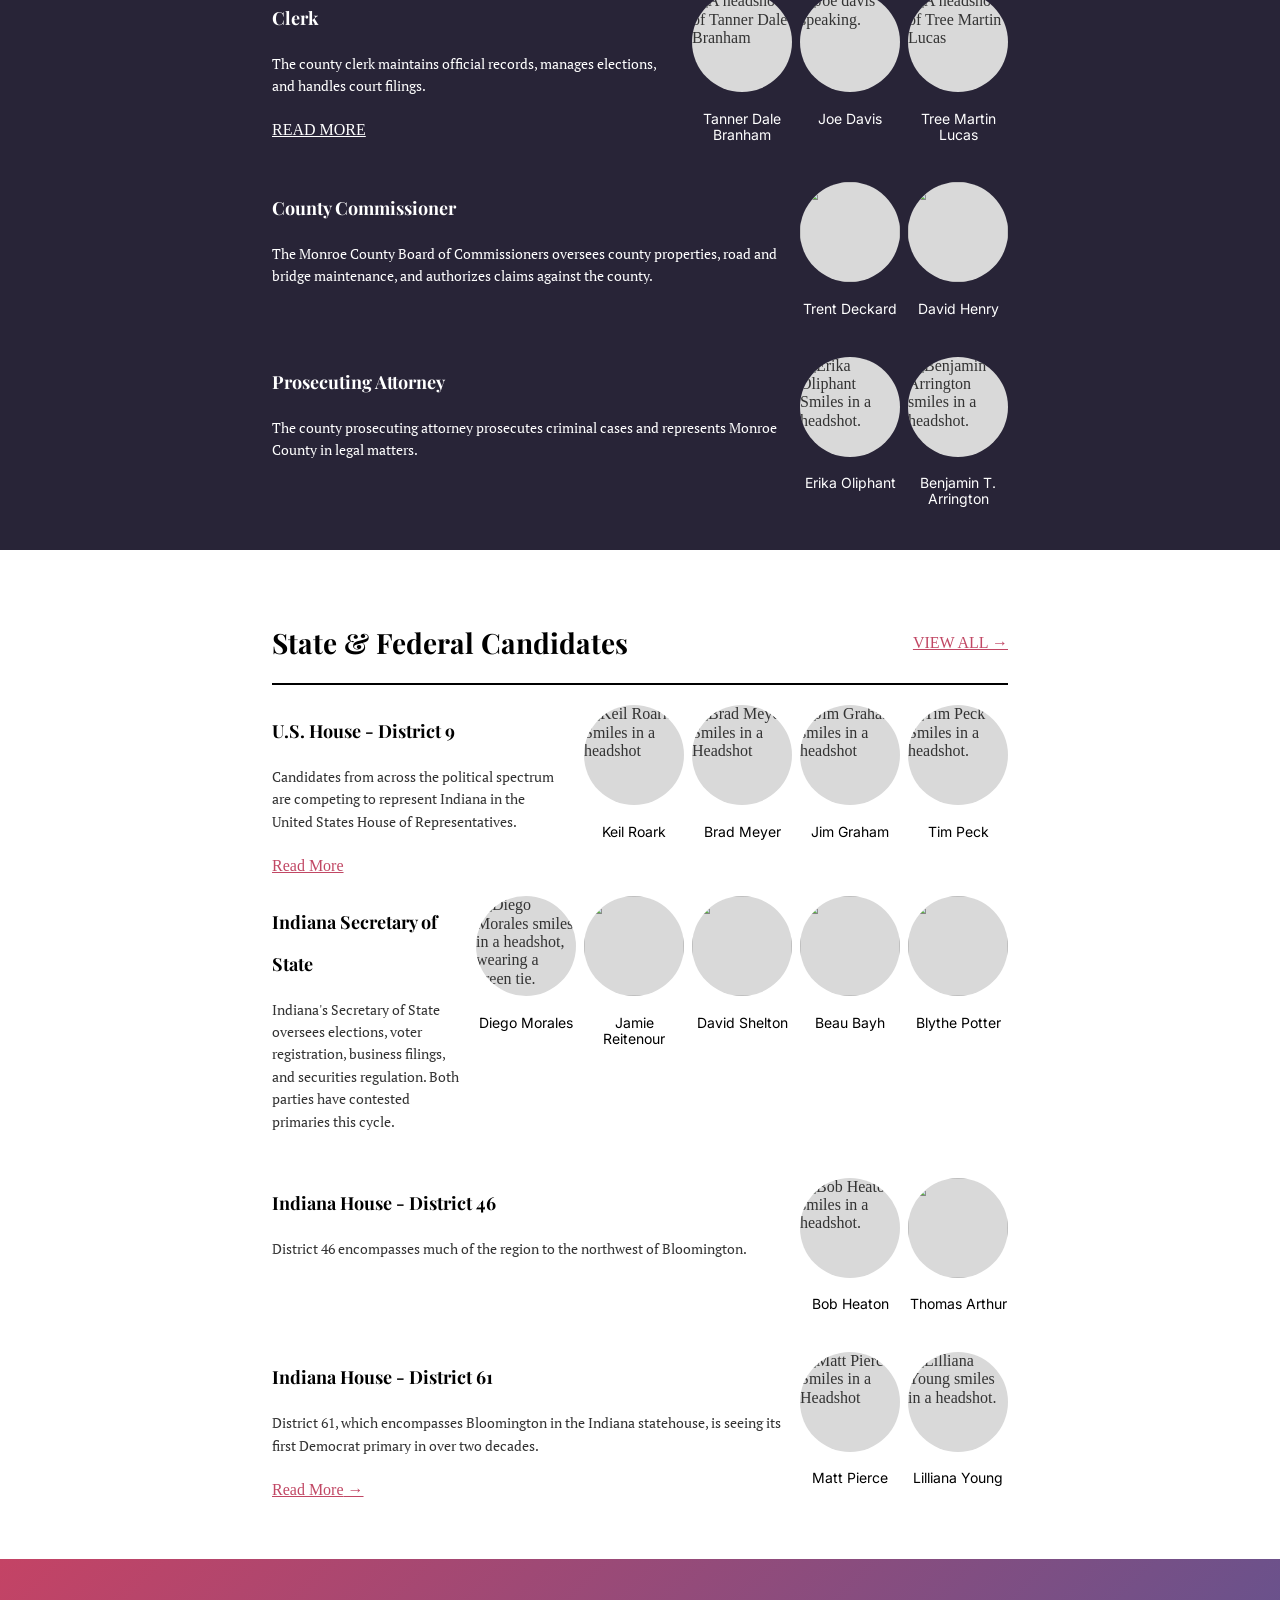
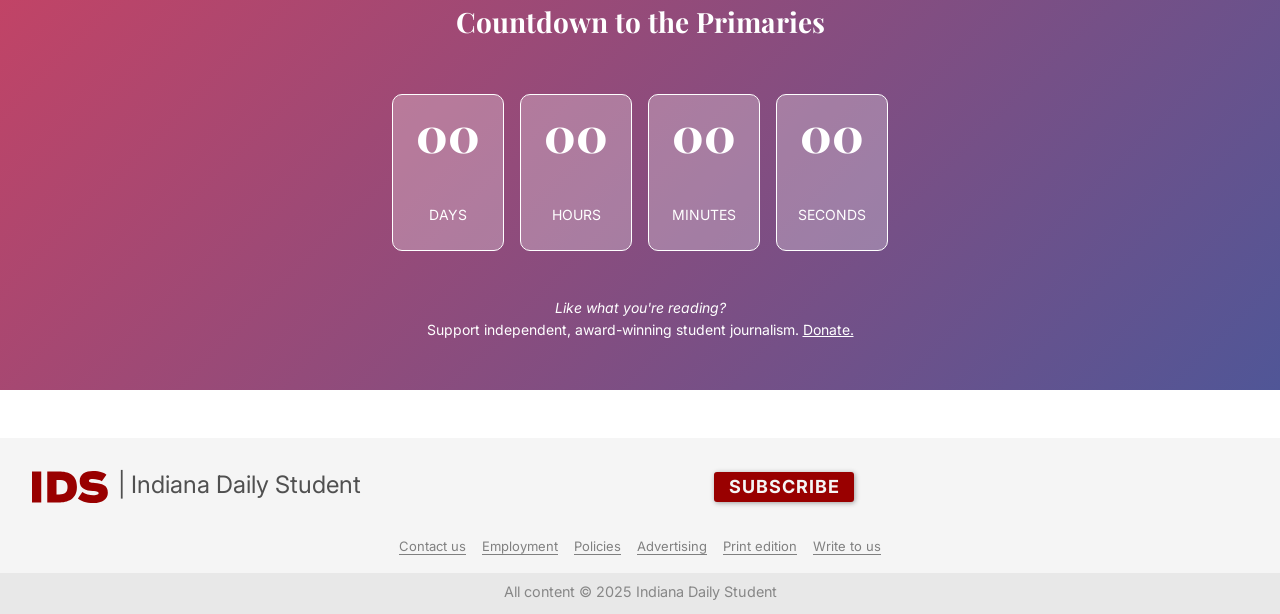
==== commit fd3543a3: "Added photos" ====
--- a/index.html
+++ b/index.html
@@ -232,19 +232,24 @@
                             <h3>Clerk</h3>
                             <p>The county clerk maintains official records, manages elections, and handles court
                                 filings.</p>
-                            <!-- <a class="link" href="">READ MORE</a> -->
-                        </div>
-                        <div class="headshots">
-                            <div>
-                                <img src="https://s3.amazonaws.com/snwceomedia/ids/0aef52b2-51eb-40d9-abd8-6c7201814674.original.png" alt="" class="headshot">
+                            <a class="link" href="https://www.idsnews.com/article/2026/04/monroe-county-primary-election-county-clerk-bloomington-democratic-candidates"
+                            target="_blank">READ MORE</a>
+                        </div>
+                        <div class="headshots">
+                           
+                            <div>
+                                <img src="https://s3.amazonaws.com/snwceomedia/ids/f443bbac-62dd-491c-9526-1a4186f962c2.original.jpg" 
+              alt="A headshot of Tanner Dale Branham" class="headshot">
                                 <h4>Tanner Dale Branham</h4>
                             </div>
                             <div>
-                                <img src="https://s3.amazonaws.com/snwceomedia/ids/0aef52b2-51eb-40d9-abd8-6c7201814674.original.png" alt="" class="headshot">
+                                <img src="https://s3.amazonaws.com/snwceomedia/ids/63f1caef-9170-4049-abc2-73092678a879.original.jpg" 
+                                alt="Joe davis speaking." class="headshot">
                                 <h4>Joe Davis</h4>
                             </div>
                             <div>
-                                <img src="https://s3.amazonaws.com/snwceomedia/ids/0aef52b2-51eb-40d9-abd8-6c7201814674.original.png" alt="" class="headshot">
+                                <img src="https://s3.amazonaws.com/snwceomedia/ids/f62114df-2da6-4007-a9b1-447f0b5e4b6a.original.png" 
+                                alt="A headshot of Tree Martin Lucas" class="headshot">
                                 <h4>Tree Martin Lucas</h4>
                             </div>
 
